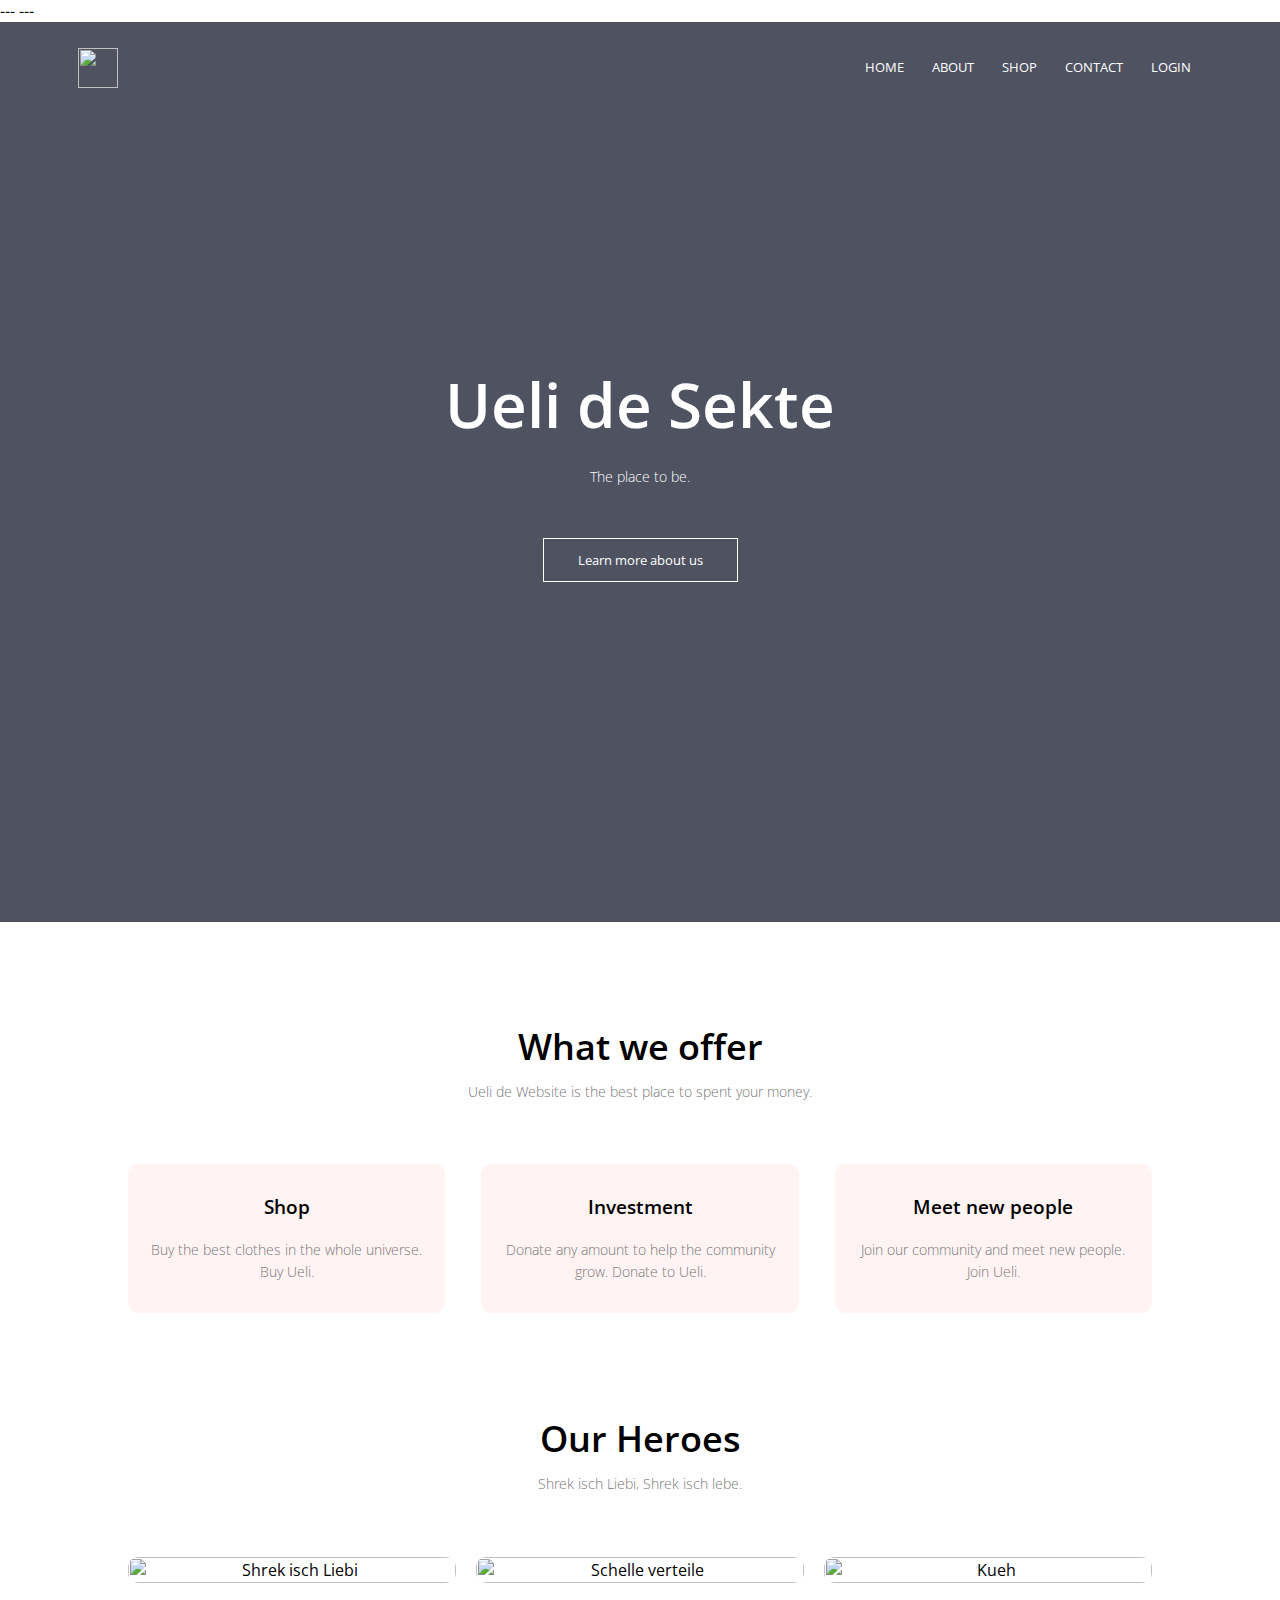
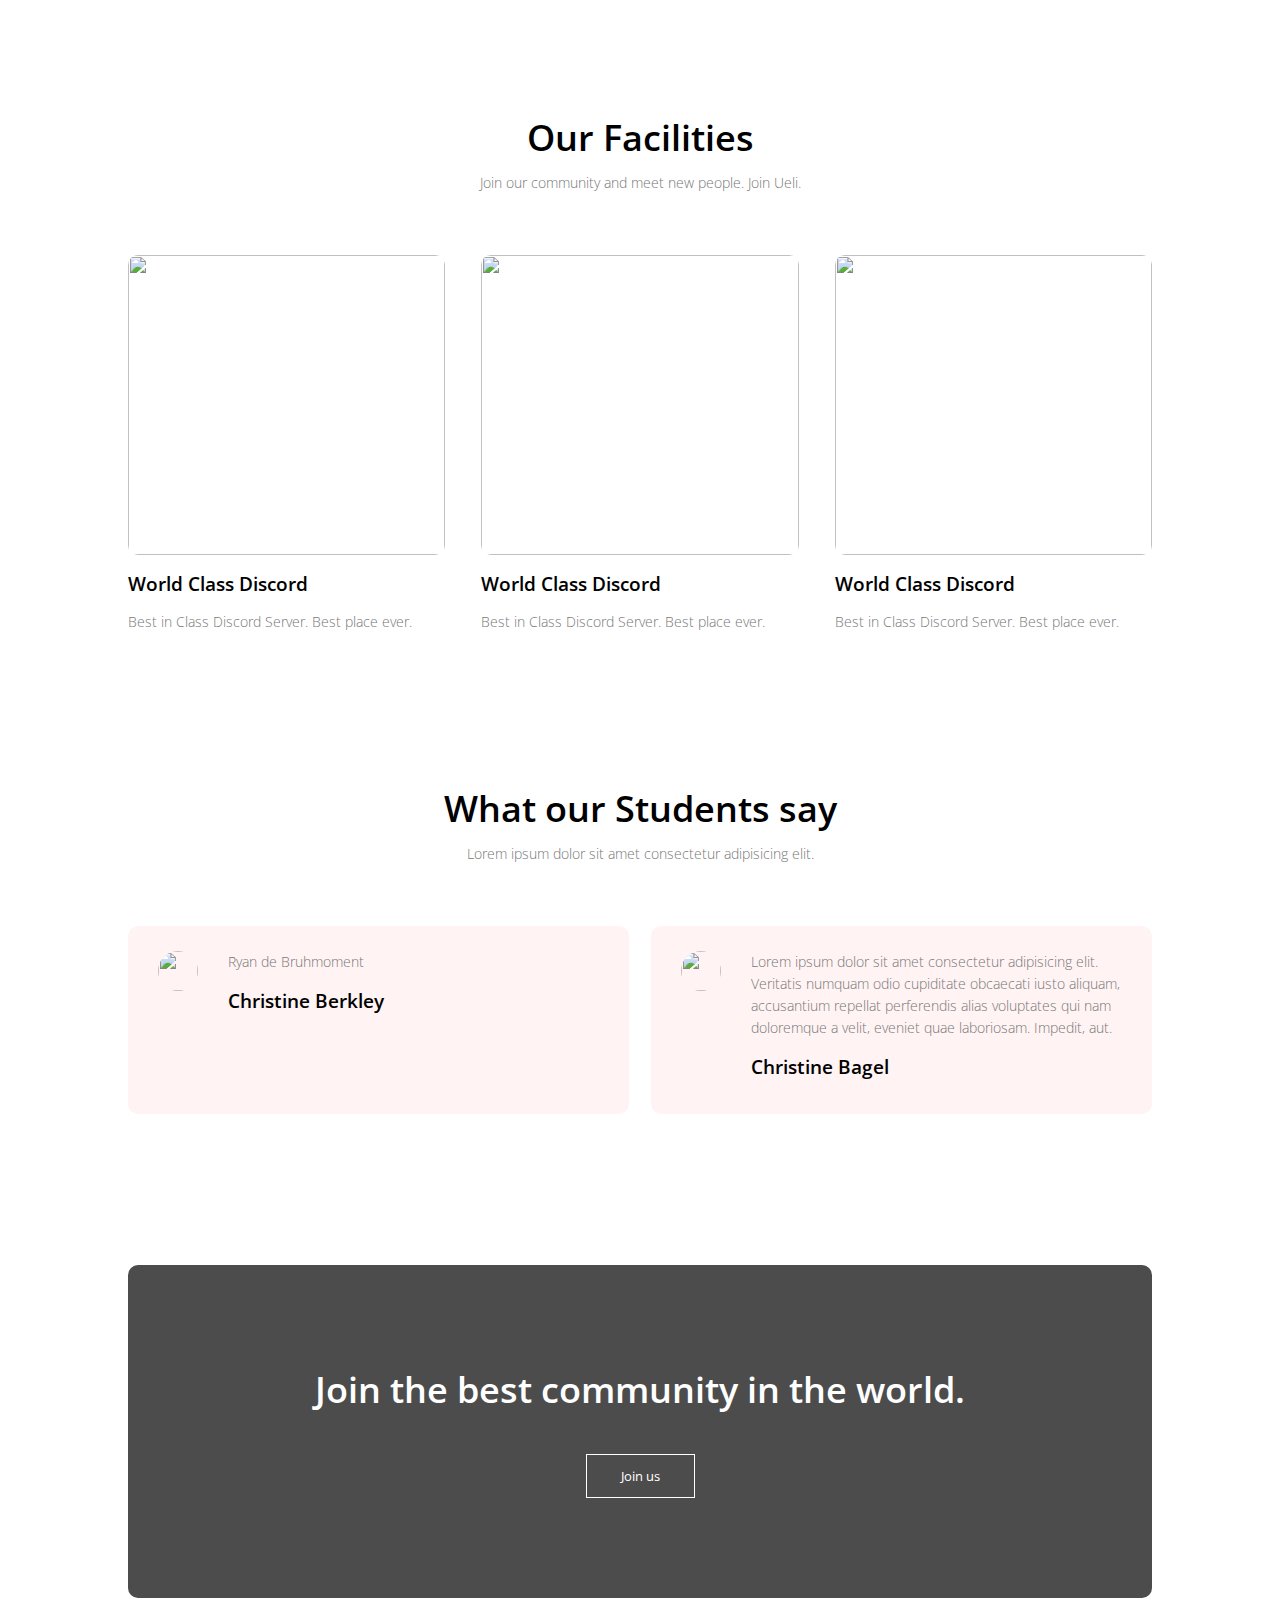
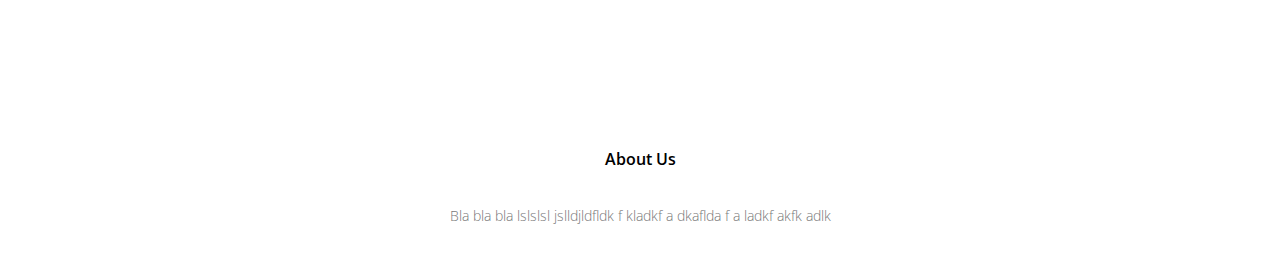
==== index.html @ a13d23c8 "Update index.html" ====
---
---
<!DOCTYPE html>
<html>
  
  <head>
    <meta name="viewport" content="with=device-width, initialscale=1.0">
    <title>Ueli de Website</title>
    <link rel="stylesheet" href="Uelidesign.css">
    <link rel="preconnect" href="https://fonts.googleapis.com">
    <link rel="preconnect" href="https://fonts.gstatic.com" crossorigin>
    <link href="https://fonts.googleapis.com/css2?family=Open+Sans:wght@300;400;500;600;700&display=swap" rel="stylesheet"> 
    <script src="../Javascript/Ueliscript.js"></script>
  </head>

  <body>
    <section class="header">
      <nav>
        <a href="indexUeli.html"><img id="logo" src="logo.svg"></a>
        <div class="nav-links">
          <ul>
            <li><a href="indexUeli.html">HOME</a></li>
            <li><a href="AboutUeli.html">ABOUT</a></li>
            <li><a href="ShopUeli.html">SHOP</a></li>
            <li><a href="InvestorUeli.html">CONTACT</a></li>
            <li><a href="InternUeli.html">LOGIN</a></li>
          </ul>
        </div>
      </nav>


      <div class="text-box">
        <h1>Ueli de Sekte</h1>
        <p>The place to be.</p>
        <a href="AboutUeli.html" class="hero-btn" id="Button" onclick="myButton()">Learn more about us</a>
      </div>

    </section>
    <!--course-->

    <section class="course">
      <h1>What we offer</h1>
      <p>Ueli de Website is the best place to spent your money.</p>

      <div class="row">
        <div class="course-col">
          <h3>Shop</h3>
          <p>Buy the best clothes in the whole universe. Buy Ueli.</p>

        </div>

        <div class="course-col">
          <h3>Investment</h3>
          <p>Donate any amount to help the community grow. Donate to Ueli.</p>
          
        </div>

        <div class="course-col">
          <h3>Meet new people</h3>
          <p>Join our community and meet new people. Join Ueli.</p>
          
        </div>
      </div>
    </section>

    <section class="campus">
      <h1>Our Heroes</h1>
      <p>Shrek isch Liebi, Shrek isch lebe.</p>

      <div class="row">
        <div class="campus-col">
          <img src="Shrek.png" alt="Shrek isch Liebi">
          <div class="layer">
            <h3>SHREK</h3>
          </div>
        </div>
        <div class="campus-col">
          <img src="Schellenursli.jpg" alt="Schelle verteile">
          <div class="layer">
            <h3>SCHELLENURSLI</h3>
          </div>
        </div>
        <div class="campus-col">
          <img src="Shrek.png" alt="Kueh">
          <div class="layer">
            <h3>SHREK</h3>
          </div>
        </div>

      </div>

    </section>


    <section class="facilities">
        <h1>Our Facilities</h1>
        <p>Join our community and meet new people. Join Ueli.</p>

        <div class="row">
          <div class="facilities-col">
            <img src="Schellenursli.jpg">
            <h3>World Class Discord</h3>
            <p>Best in Class Discord Server. Best place ever.</p>
          </div>

          <div class="facilities-col">
            <img src="Schellenursli.jpg">
            <h3>World Class Discord</h3>
            <p>Best in Class Discord Server. Best place ever.</p>
          </div>

          <div class="facilities-col">
            <img src="Schellenursli.jpg">
            <h3>World Class Discord</h3>
            <p>Best in Class Discord Server. Best place ever.</p>
          </div>
        </div>

    </section>

    <section class="testimonials">
      <h1>What our Students say</h1>
      <p>Lorem ipsum dolor sit amet consectetur adipisicing elit.</p>

      <div class="row">
        <div class="testimonial-col">
          <img src="Shrek.png">
          <div>
            <p>Ryan de Bruhmoment</p>
            <h3>Christine Berkley</h3>
          </div>
        </div>
        <div class="testimonial-col">
          <img src="Shrek.png">
          <div>
            <p>Lorem ipsum dolor sit amet consectetur adipisicing elit. Veritatis numquam odio cupiditate obcaecati iusto aliquam, accusantium repellat perferendis alias voluptates qui nam doloremque a velit, eveniet quae laboriosam. Impedit, aut.</p>
            <h3>Christine Bagel</h3>
          </div>
        </div>
      </div>


    </section>
    


    <section class="cta">
      <h1>Join the best community in the world.</h1>
      <a href="InvestorUeli.html" class="hero-btn">Join us</a>
    </section>


    <section class="footer">
      <h4>About Us</h4>
      <p>Bla bla bla lslslsl jslldjldfldk f kladkf a dkaflda f a ladkf akfk adlk</p>
    </section>
    
  </body>

  </html>
---- Uelidesign.css ----
*{
    margin: 0;
    padding: 0;
    font-family: 'Open Sans', sans-serif;
  }
  
  .header{
    min-height: 100vh;
    width: 100%;
    background-image: linear-gradient(rgba(4,9,30,0.7),rgba(4,9,30,0.7)), url(Verona.JPG);
    background-position: center;
    background-size: cover;
    position: relative;
  }
  
  
  
  nav{
    display: flex;
    padding: 2% 6%;
    justify-content: space-between;
    align-items: center;
  }
  
  #logo{
    width: auto;
    height: 40px;
    padding: 2%;
  }
  
  .nav-links{
    flex: 1;
    text-align: right;
  }
  
  .nav-links ul li{
    list-style: none;
    display: inline-block;
    padding: 8px 12px;
    position: relative;
  }
  
  .nav-links ul li a{
    color: #fff;
    text-decoration: none;
    font-size: 13px;
  }
  
  .nav-links ul li::after{
    content: '';
    width: 0%;
    height: 2px;
    background: #f44336;
    display: block;
    margin: auto;
    transition: 0.5s;
  }
  
  .nav-links ul li:hover::after{
    width: 100%;
  }
  
  .text-box{
    width: 90%;
    color: #fff;
    position: absolute;
    top: 50%;
    left: 50%;
    transform: translate(-50%,-50%);
    text-align: center;
  }
  
  .text-box h1{
    font-size: 62px;
  }
  
  .text-box p{
    margin: 10px 0 40px;
    font: 14px;
    color: #fff;
  }
  
  .hero-btn{
    display: inline-block;
    text-decoration: none;
    color: #fff;
    border: 1px solid #fff;
    padding: 12px 34px;
    font-size: 13px;
    background: transparent;
    position: relative;
    cursor: pointer;
  }
  
  .hero-btn:hover{
    border: 1px solid #f44336;
    background: #f44336;
    transition: 1s;
  }
  
  @media(max-width: 700px){
    .text-box h1{
      font-size: 20px;
    }
  
    .nav-links ul li{
      display: block;
    }
  
    .nav-links{
      position: absolute;
      background: #f44336;
      height: 100vh;
      width: 200px;
      top:0;
      right: 0;
      text-align: left;
      z-index: 2;
    }
  
    .row{
      flex-direction: column;
    }
  }
  
  
  .course{
    width: 80%;
    margin: auto;
    text-align: center;
    padding-top: 100px;
  }
  
  h1{
    font-size: 36px;
    font-weight: 600;
  }
  
  p{
    color: #777;
    font-size: 14px;
    font-weight: 300;
    line-height: 22px;
    padding: 10px;
  }
  
  .row{
    margin-top: 5%;
    display: flex;
    justify-content: space-between;
  }
  
  .course-col{
    flex-basis: 31%;
    background: #fff3f3;
    border-radius: 10px;
    margin-bottom: 5%;
    padding: 20px 12px;
    box-sizing: border-box;
  }
  
  h3{
    text-align: center;
    font-weight: 600;
    margin: 10px 0;
  }
  
  .course-col:hover{
    box-shadow: 0 0 20px 0 rgba(0, 0, 0, 0.2);
  }
  
  
  .campus{
    width: 80%;
    margin: auto;
    text-align: center;
    padding-top: 50px;
  }
  
  
  .campus-col{
    flex-basis: 32%;
    border-radius: 10px;
    margin-bottom: 30px;
    position: relative;
    overflow: hidden;
  }
  
  .campus-col img{
    width: 100%;
    display: block;
  }
  
  .layer{
    background: transparent;
    height: 100%;
    width: 100%;
    position: absolute;
    top: 0;
    left: 0;
    transition: 0.5s;
  }
  
  .layer:hover{
    background: rgba(226, 0, 0, 0.7);
  }
  
  .layer h3{
    width: 100%;
    font-weight: 500;
    color: #fff;
    font-size: 26px;
    bottom: 0;
    left: 50%;
    transform: translateX(-50%);
    position: absolute;
    opacity: 0;
    transition: 0.5s;
  }
  
  .layer:hover h3{
    bottom: 50%;
    opacity: 1;
  }
  
  
  .facilities{
    width: 80%;
    margin: auto;
    text-align: center;
    padding-top: 100px;
  
  }
  
  
  .facilities-col{
    flex-basis: 31%;
    border-radius: 10px;
    margin-bottom: 5%;
    text-align: left;
  }
  
  .facilities-col img{
    width:  100%;
    height: 300px;
    object-fit: cover;
    border-radius: 10px;
  }
  
  .facilities-col p{
    padding: 0;
  }
  
  .facilities-col h3{
    margin-top: 16px;
    margin-bottom: 15px;
    text-align: left;
  
  }
  
  
  .testimonials{
    width: 80%;
    margin: auto;
    padding-top: 100px;
    text-align: center;
  }
  
  .testimonial-col{
    flex-basis: 44%;
    border-radius: 10px;
    margin-bottom: 5%;
    text-align: left;
    background: #fff3f3;
    padding: 25px;
    cursor: pointer;
    display: flex;
  }
  
  .testimonial-col img{
    height: 40px;
    margin-left: 5px;
    margin-right: 30px;
    border-radius: 50%;
  
  }
  
  .testimonial-col p{
    padding: 0;
  }
  
  .testimonial-col h3{
    margin-top: 15px;
    text-align: left;
  }
  
  .cta{
    margin: 100px auto;
    width: 80%;
    background-image: linear-gradient(rgba(0,0,0,0.7),rgba(0,0,0,0.7)),url(../Images/Verona.JPG);
    background-position: center;
    background-size: cover;
    border-radius: 10px;
    text-align: center;
    padding: 100px 0;
  }
  
  .cta h1{
    color:#fff;
    margin-bottom: 40px;
    padding: 0;
  }
  
  
  .footer{
    width: 100%;
    text-align: center;
    padding: 30px 0;
  }
  
  .footer h4{
    margin-bottom: 25px;
    margin-top: 20px;
    font-weight: 600;
  }
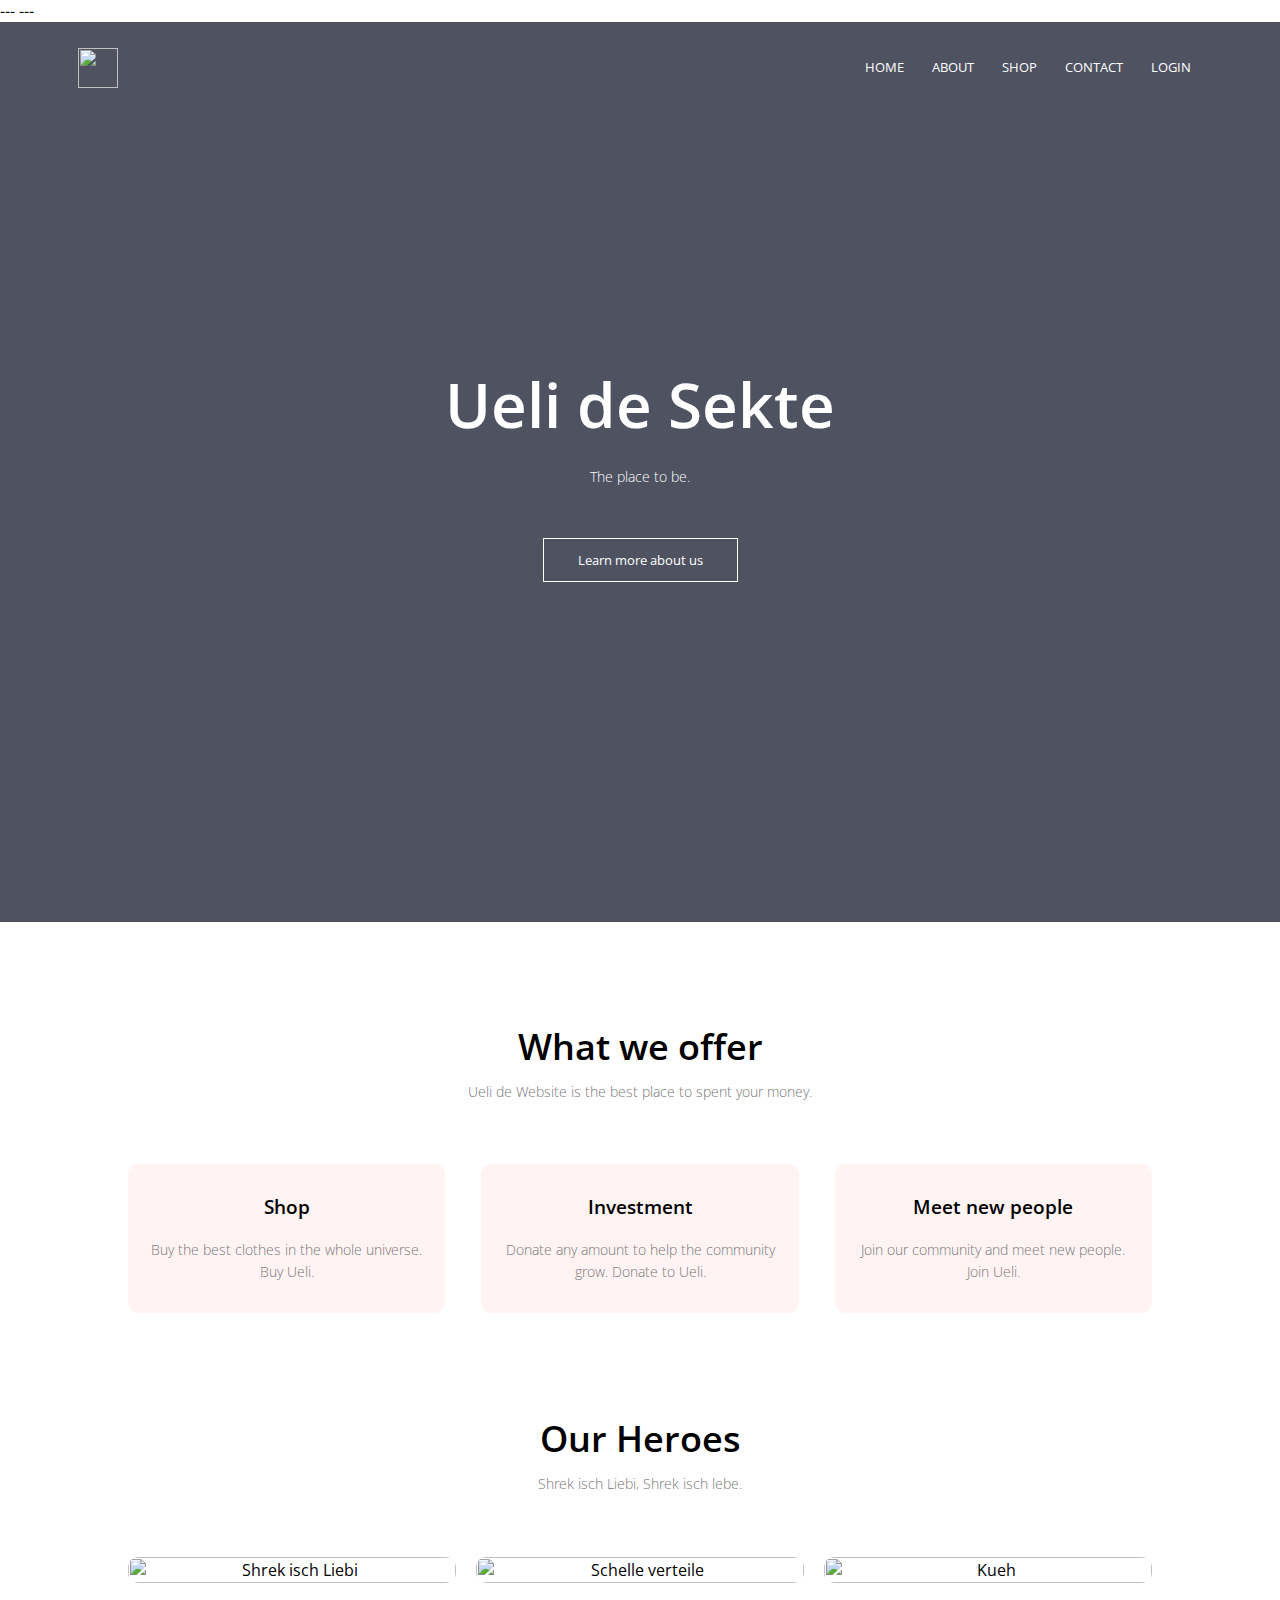
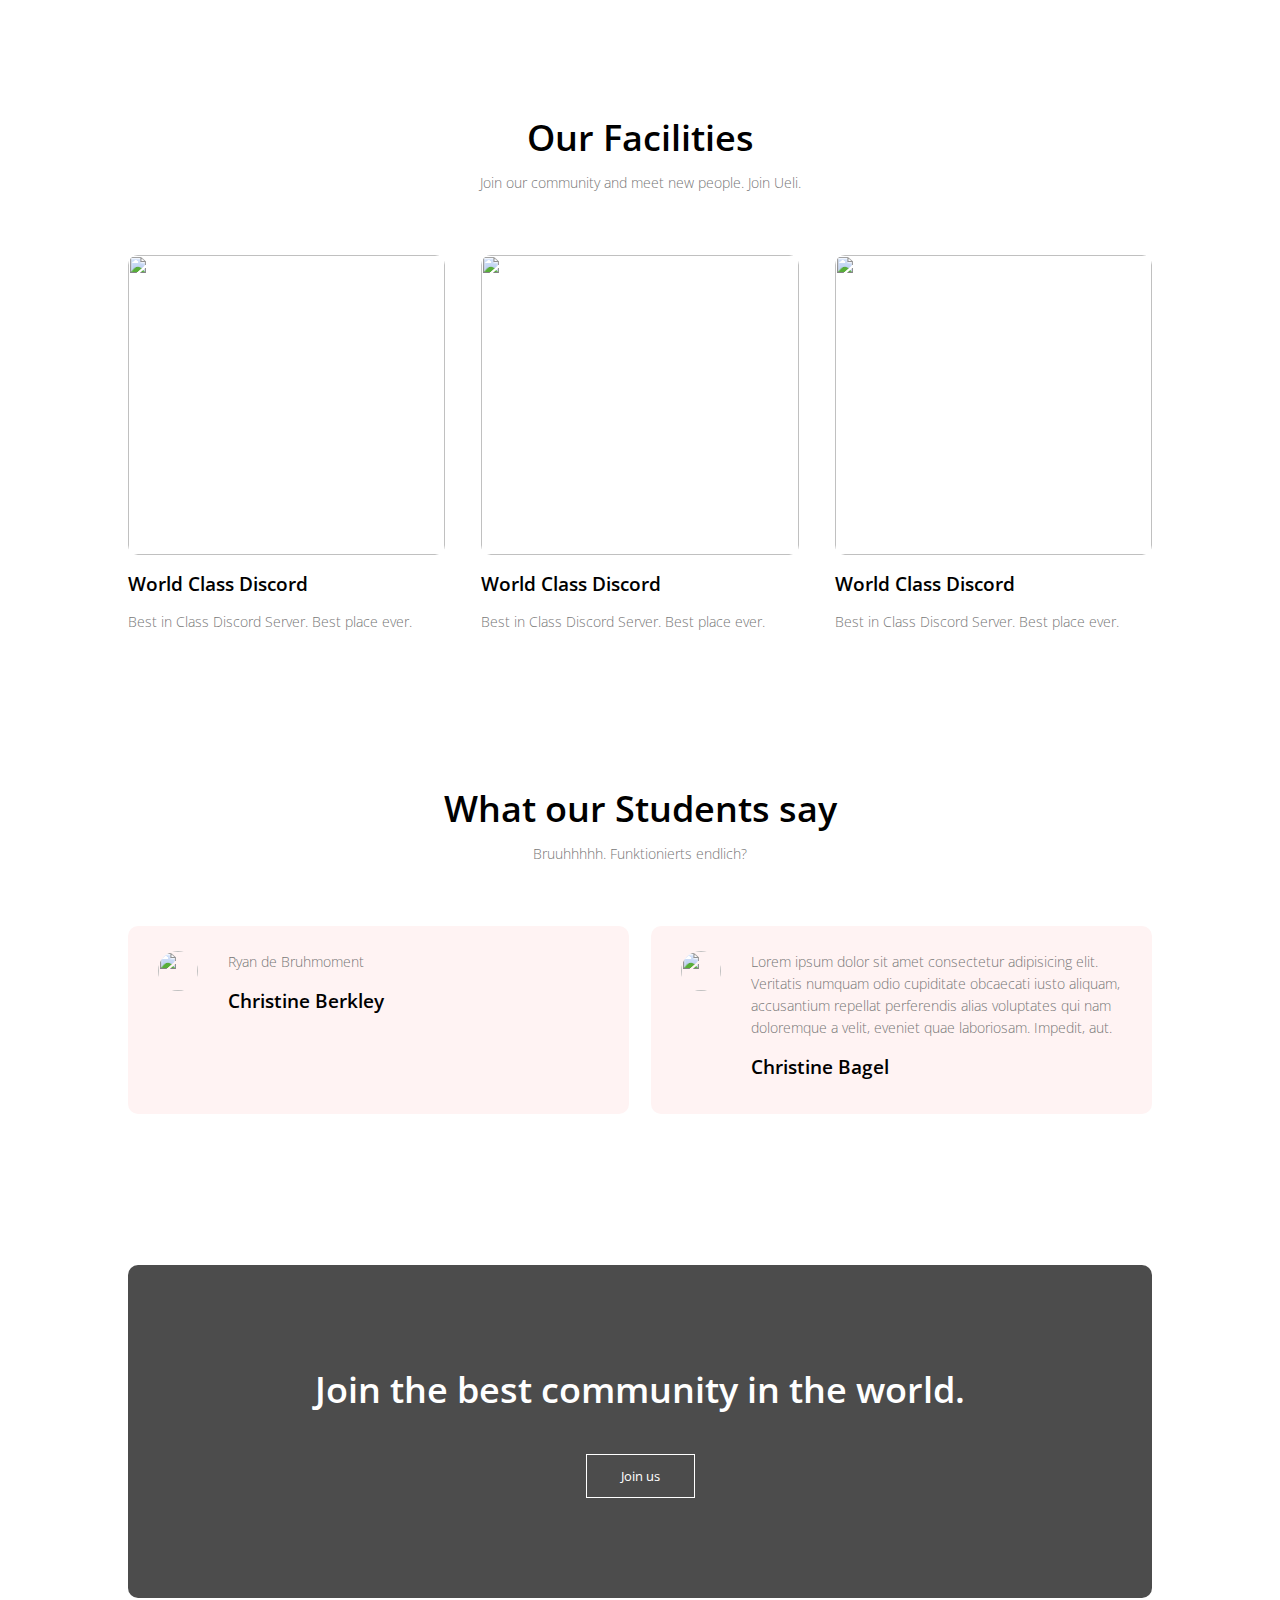
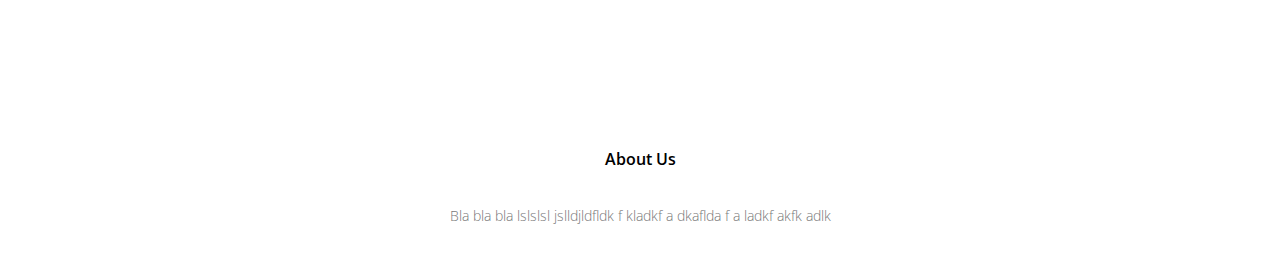
==== commit 93c10562: "Update index.html" ====
--- a/index.html
+++ b/index.html
@@ -120,7 +120,7 @@
 
     <section class="testimonials">
       <h1>What our Students say</h1>
-      <p>Lorem ipsum dolor sit amet consectetur adipisicing elit.</p>
+      <p>Bruuhhhhh. Funktionierts endlich?</p>
 
       <div class="row">
         <div class="testimonial-col">
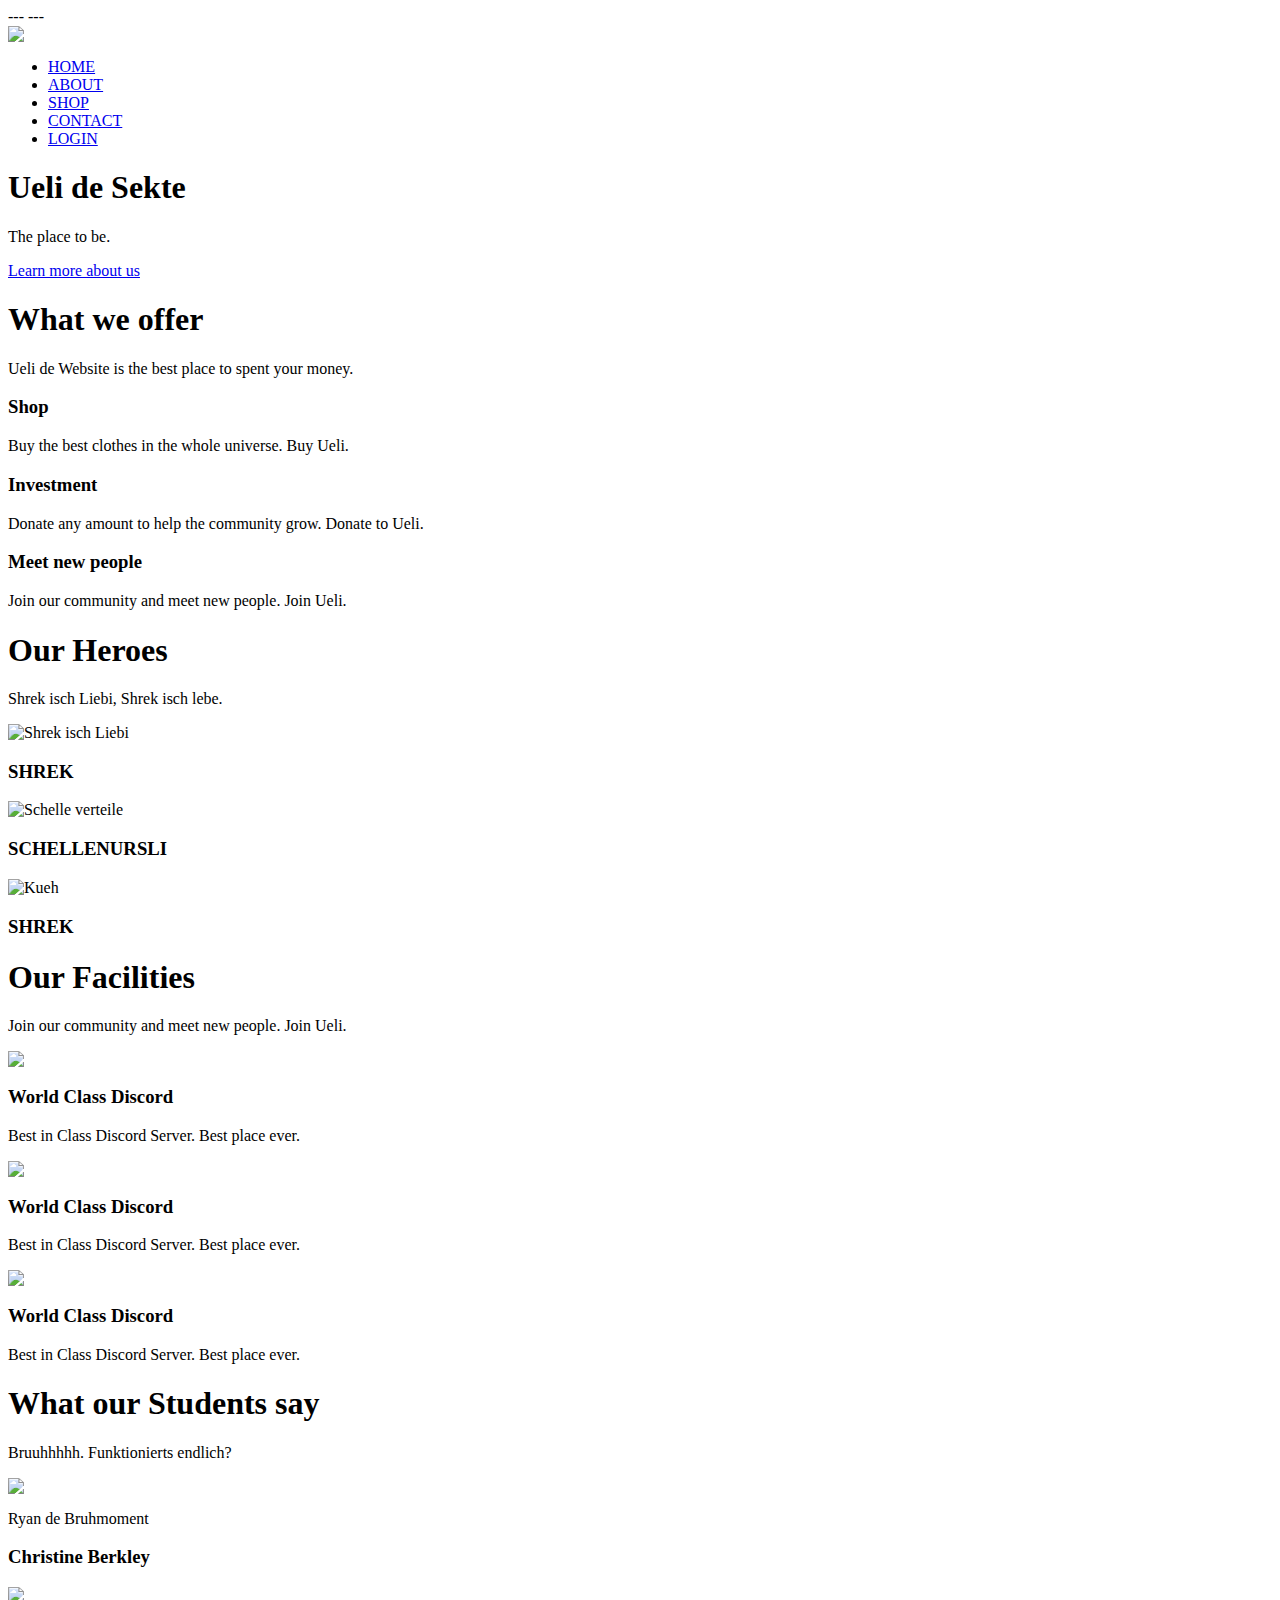
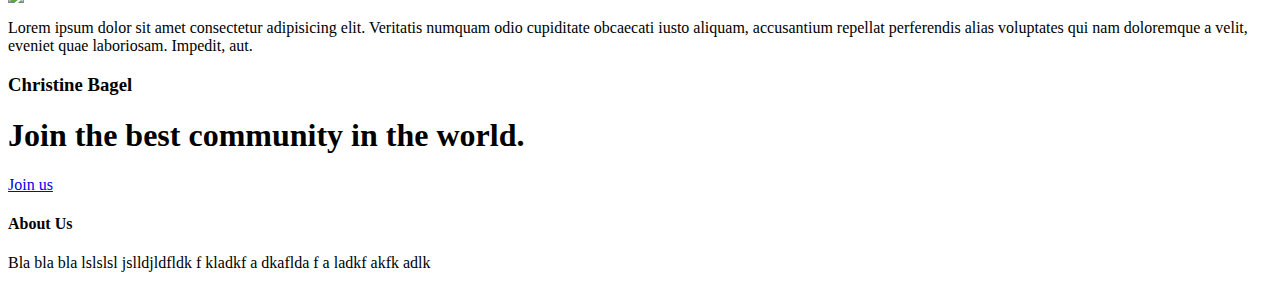
==== commit 86cc5e82: "Update index.html" ====
--- a/index.html
+++ b/index.html
@@ -16,10 +16,10 @@
   <body>
     <section class="header">
       <nav>
-        <a href="indexUeli.html"><img id="logo" src="logo.svg"></a>
+        <a href="index.html"><img id="logo" src="logo.svg"></a>
         <div class="nav-links">
           <ul>
-            <li><a href="indexUeli.html">HOME</a></li>
+            <li><a href="index.html">HOME</a></li>
             <li><a href="AboutUeli.html">ABOUT</a></li>
             <li><a href="ShopUeli.html">SHOP</a></li>
             <li><a href="InvestorUeli.html">CONTACT</a></li>
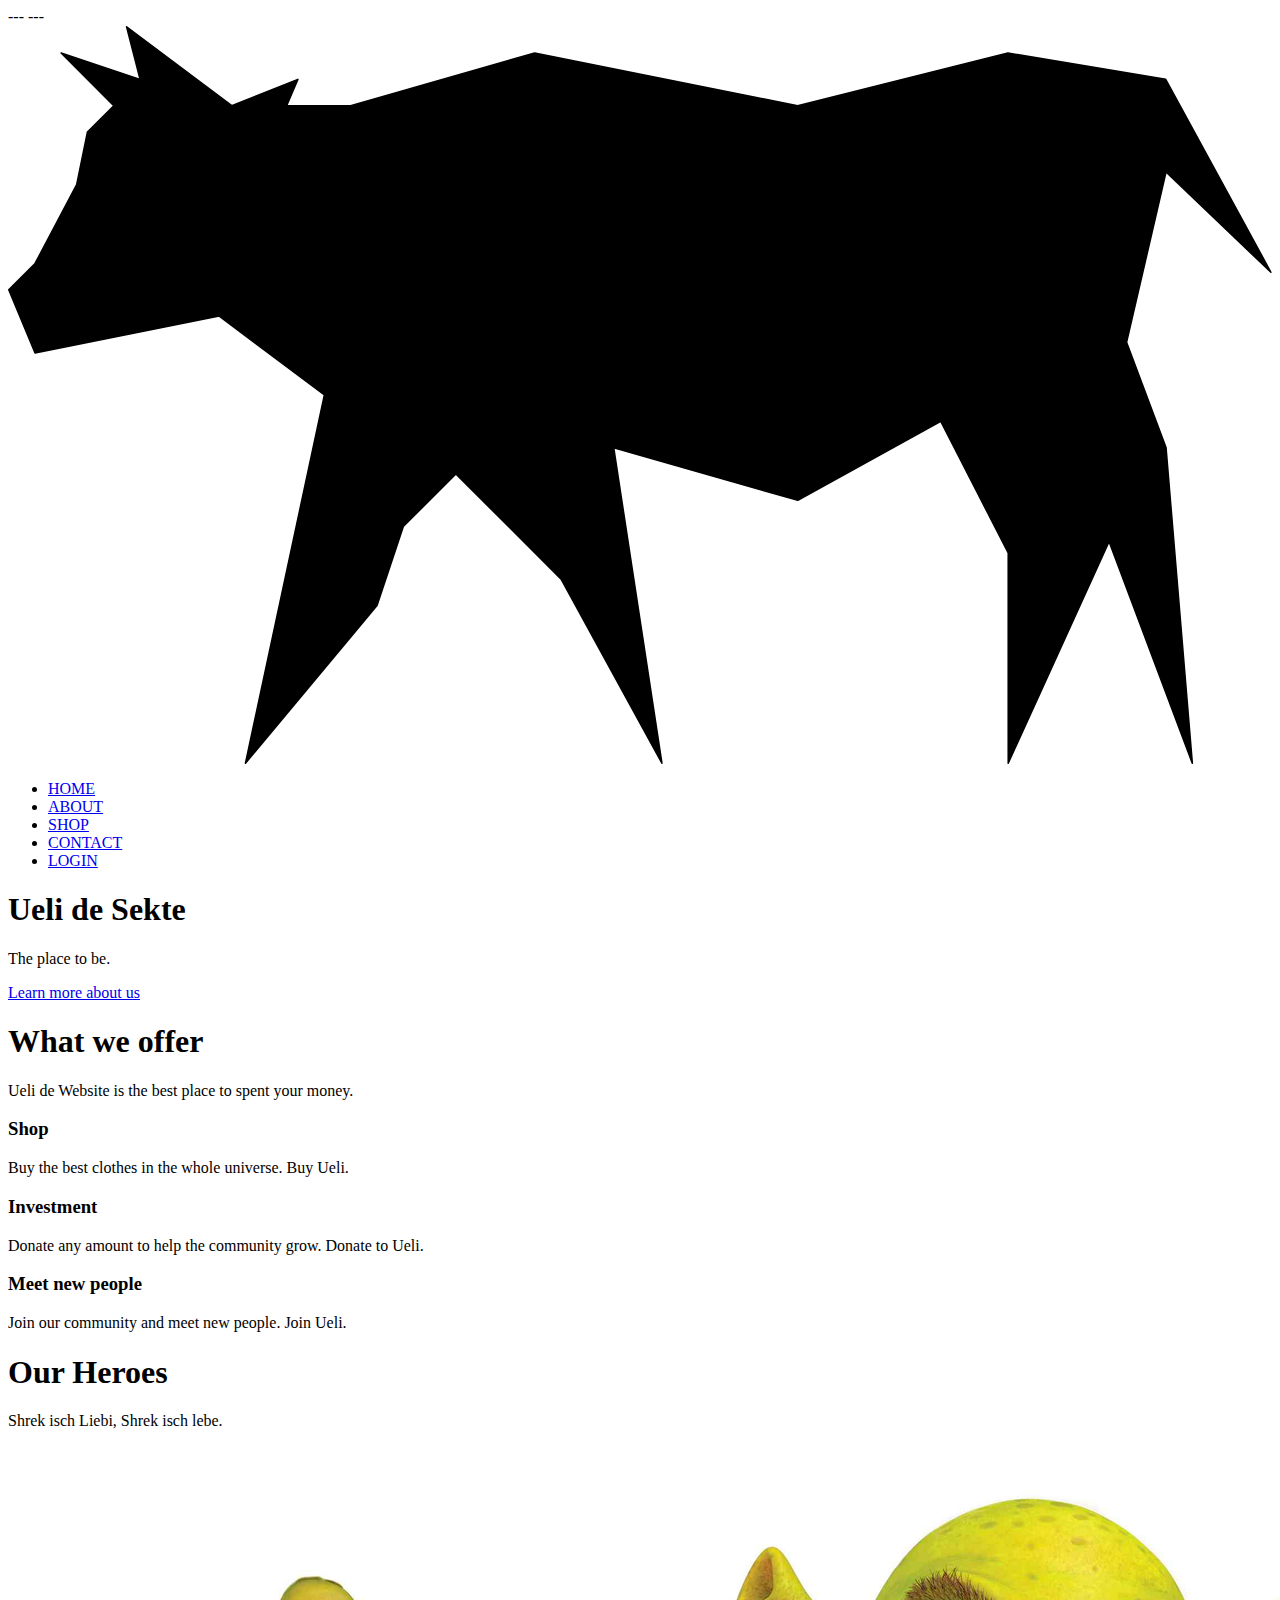
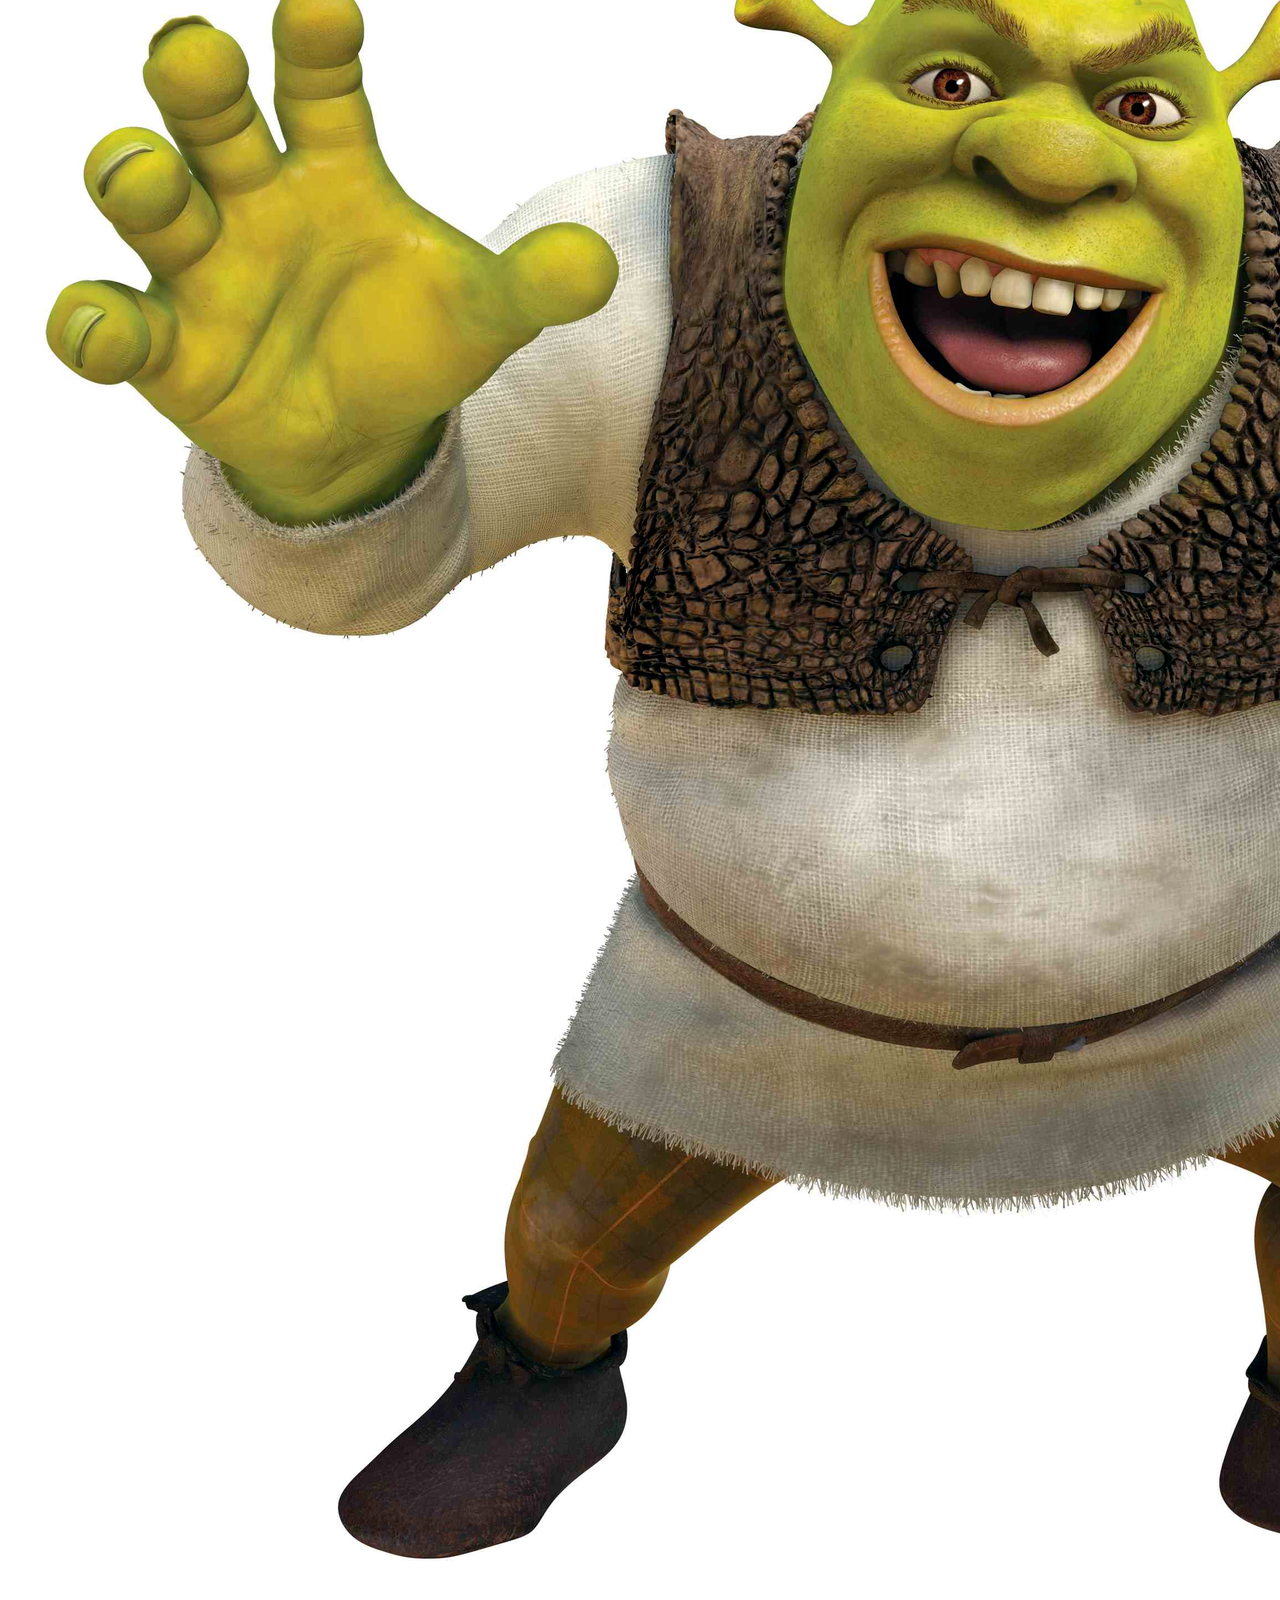
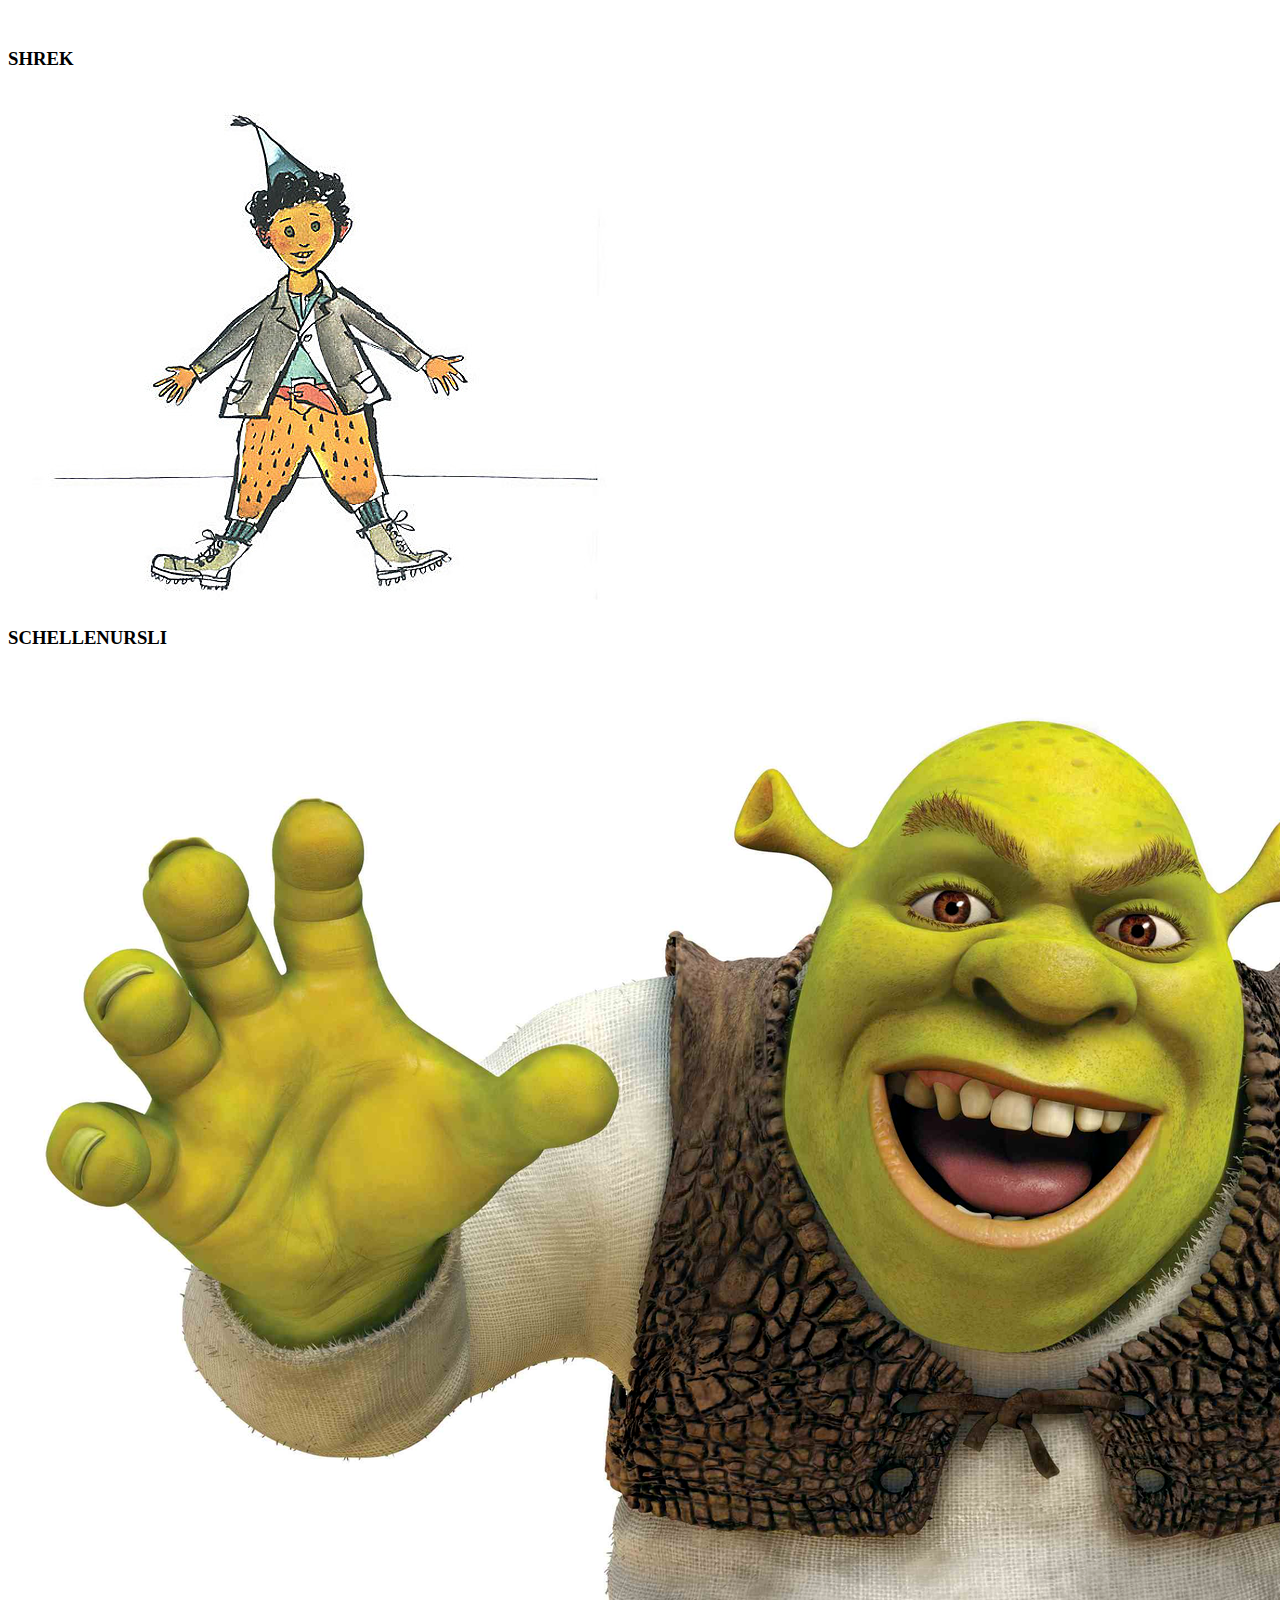
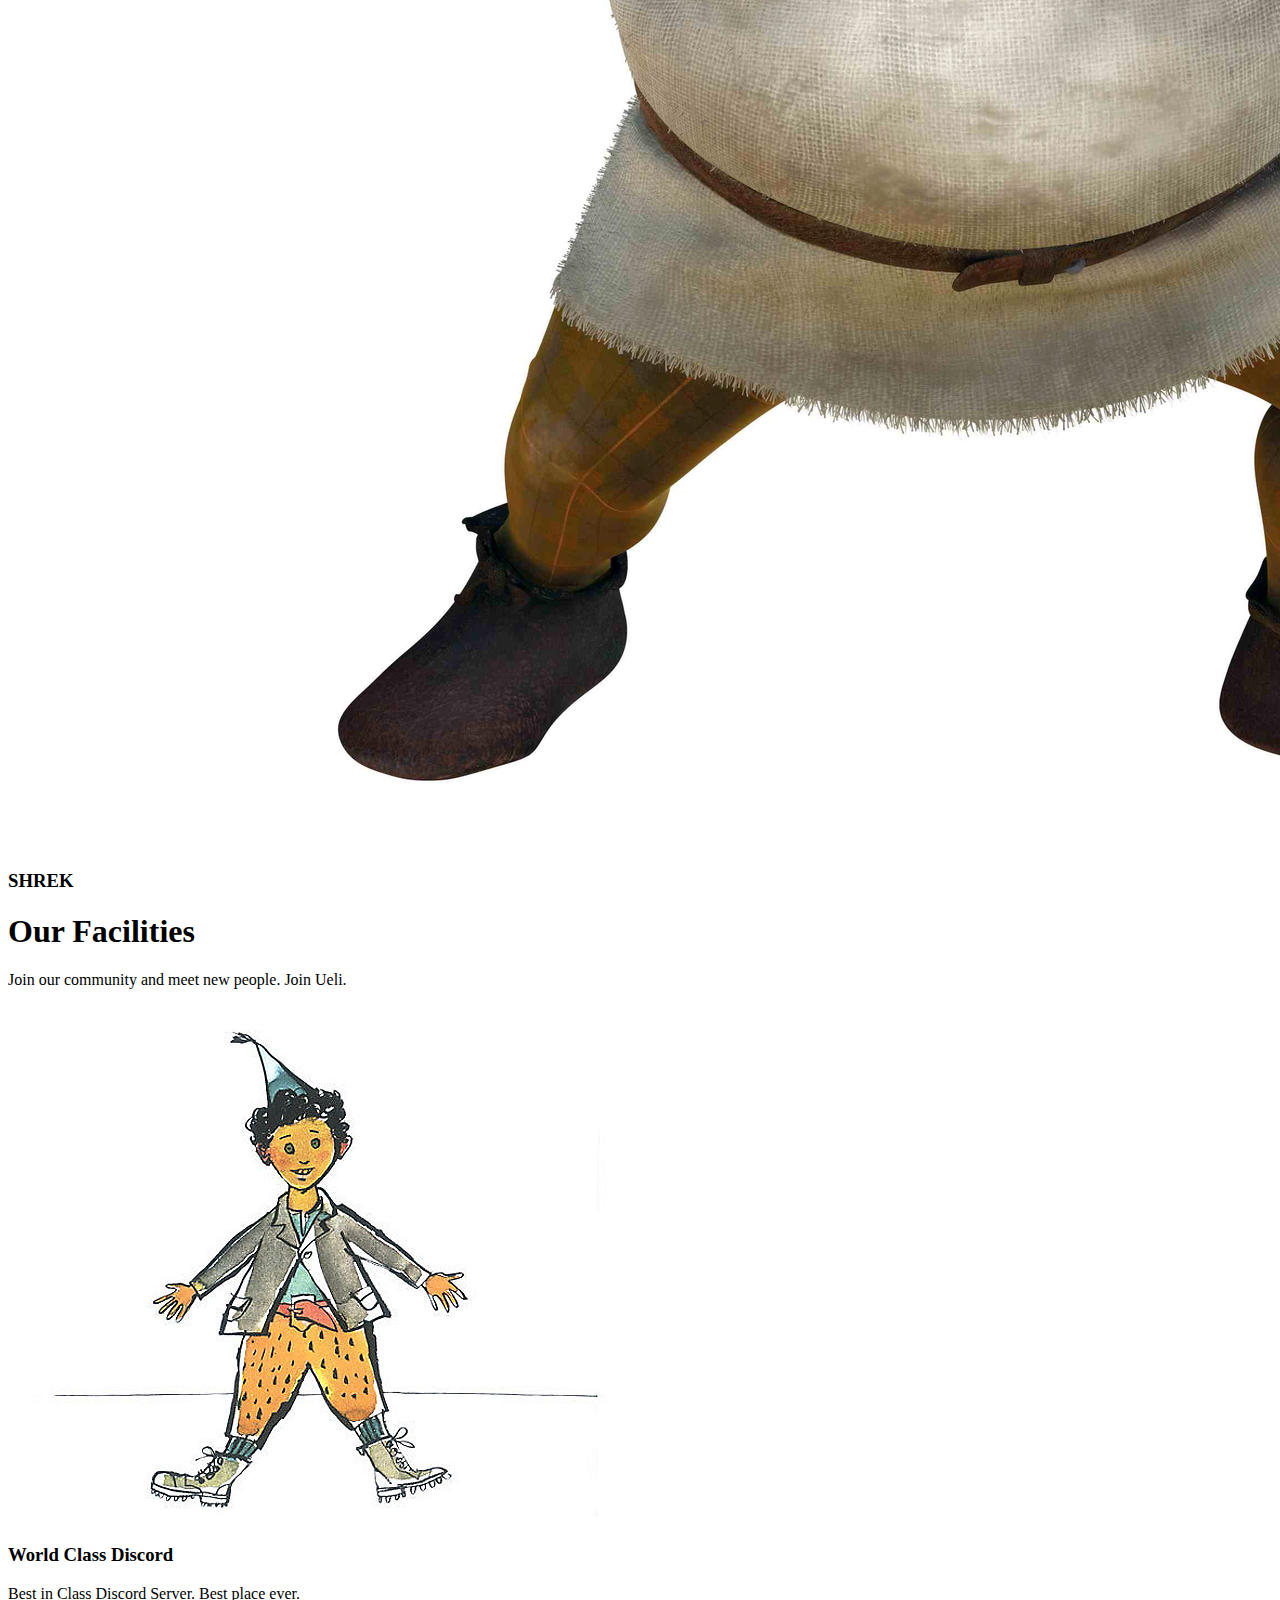
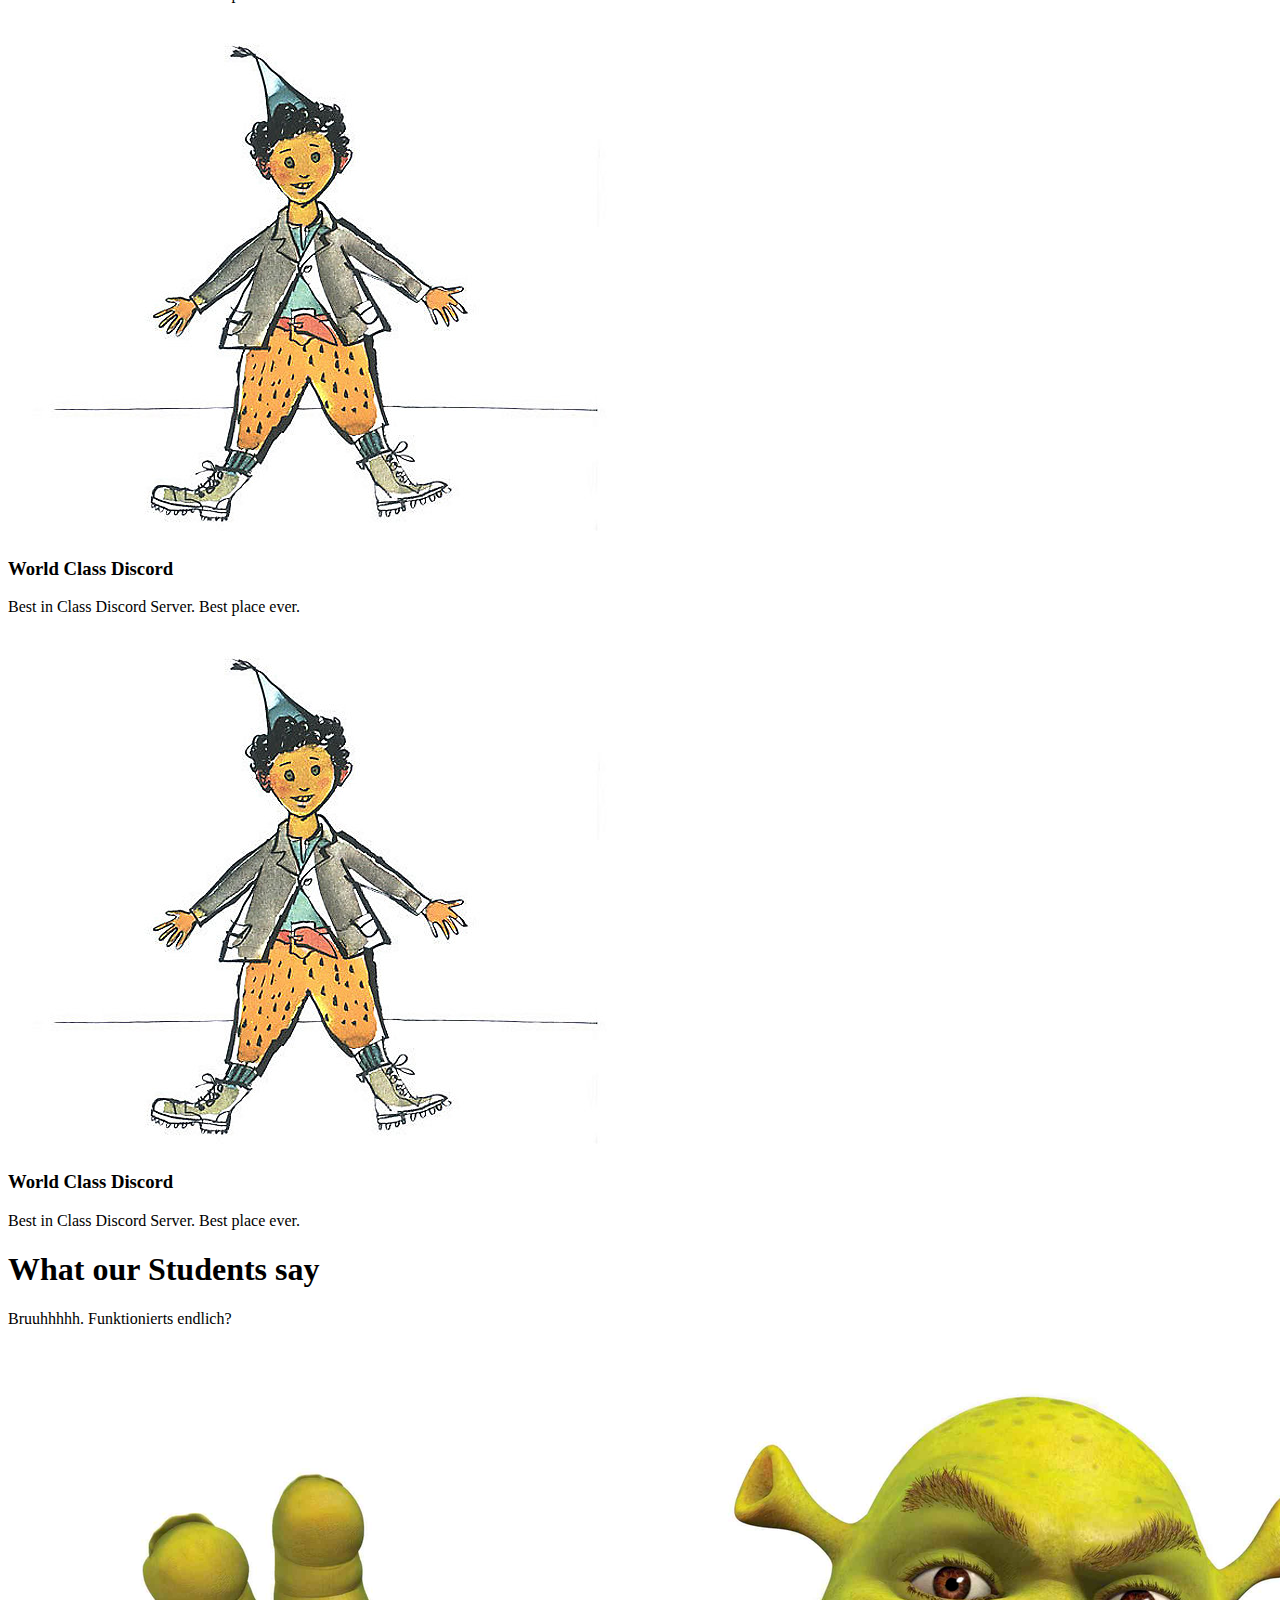
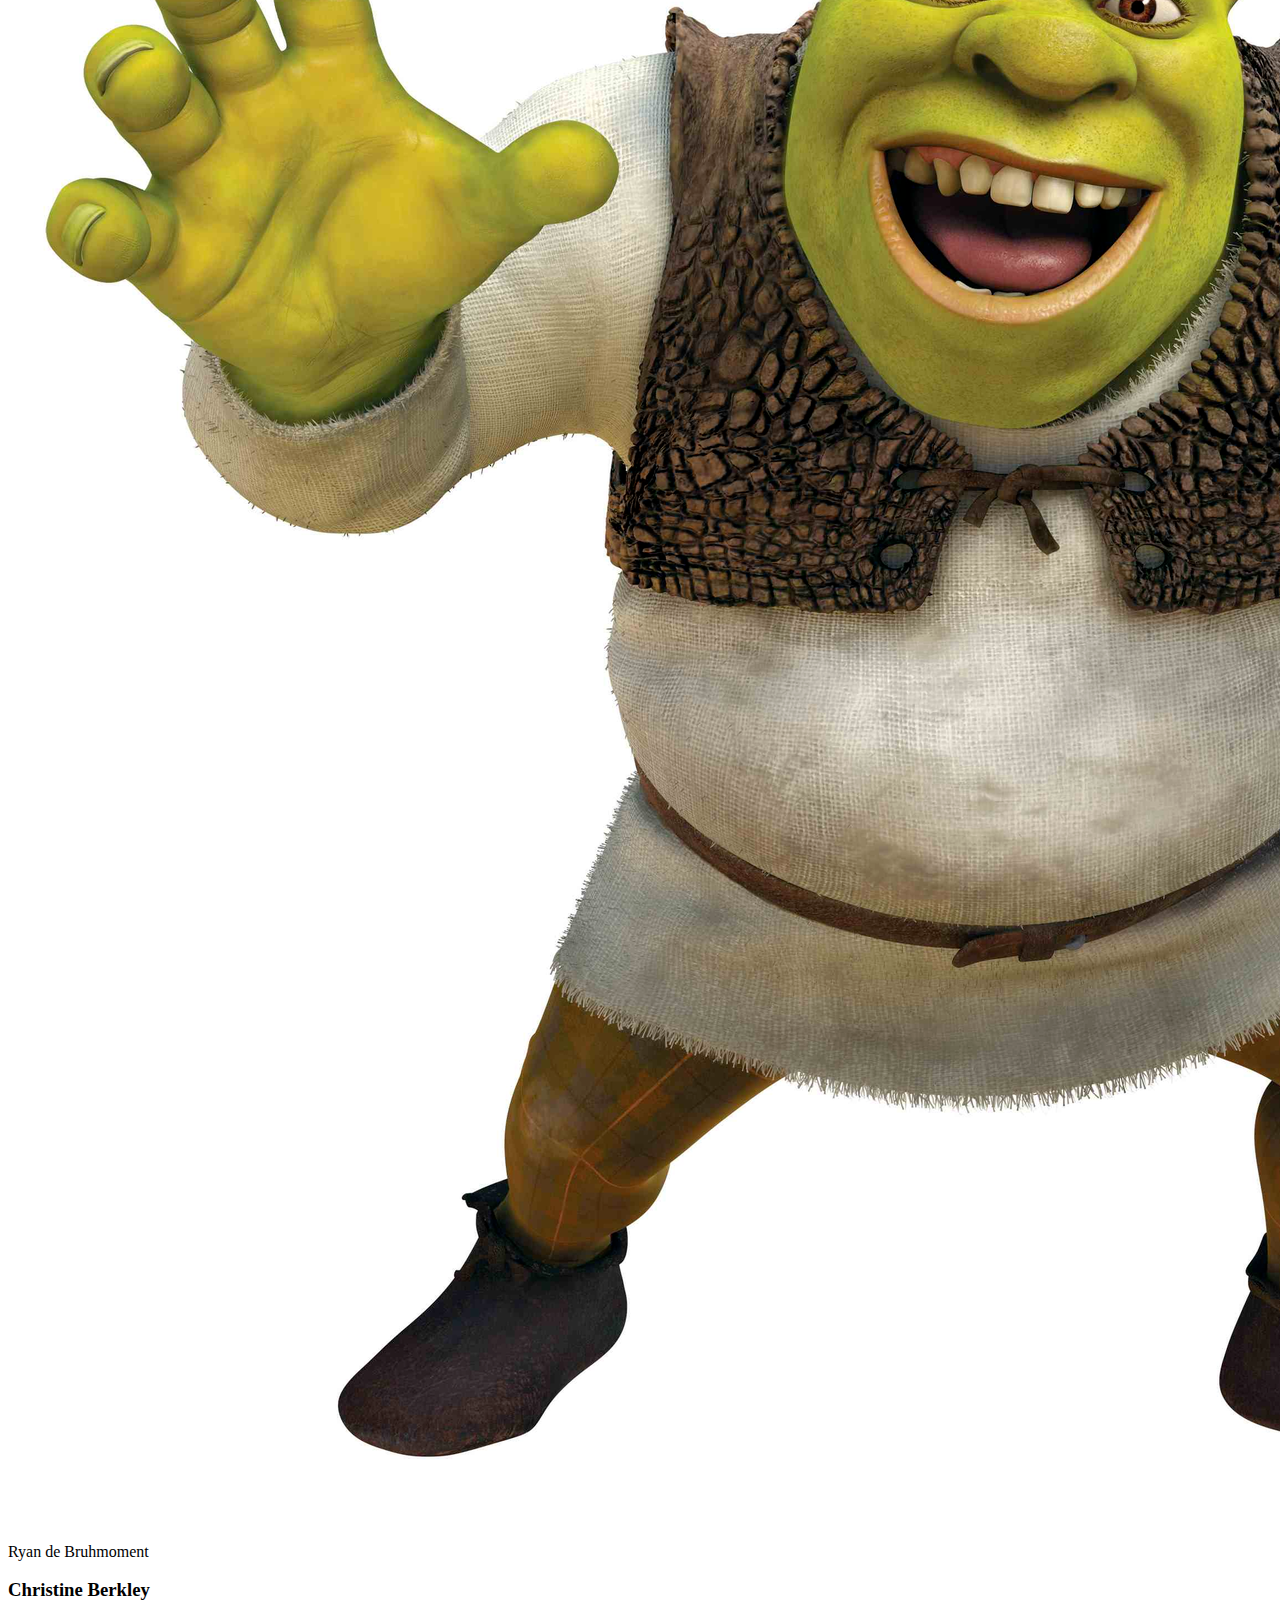
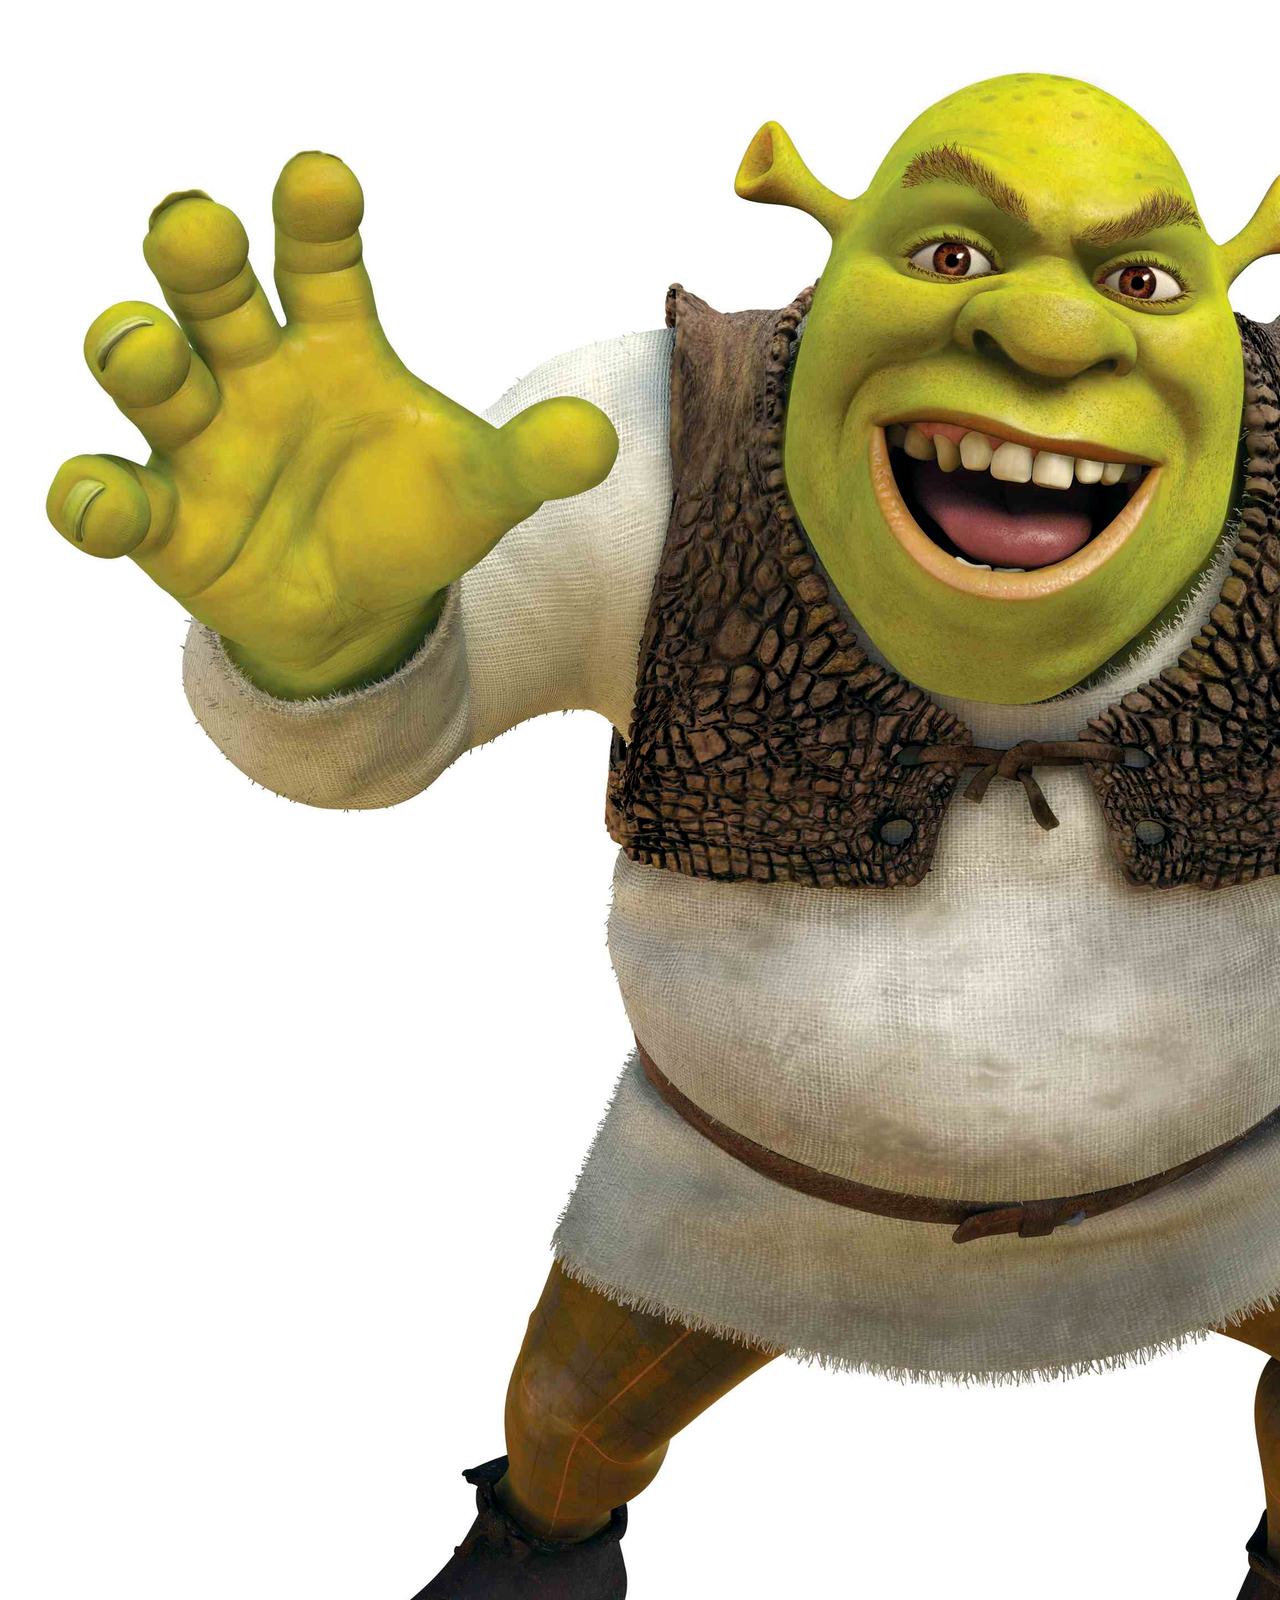
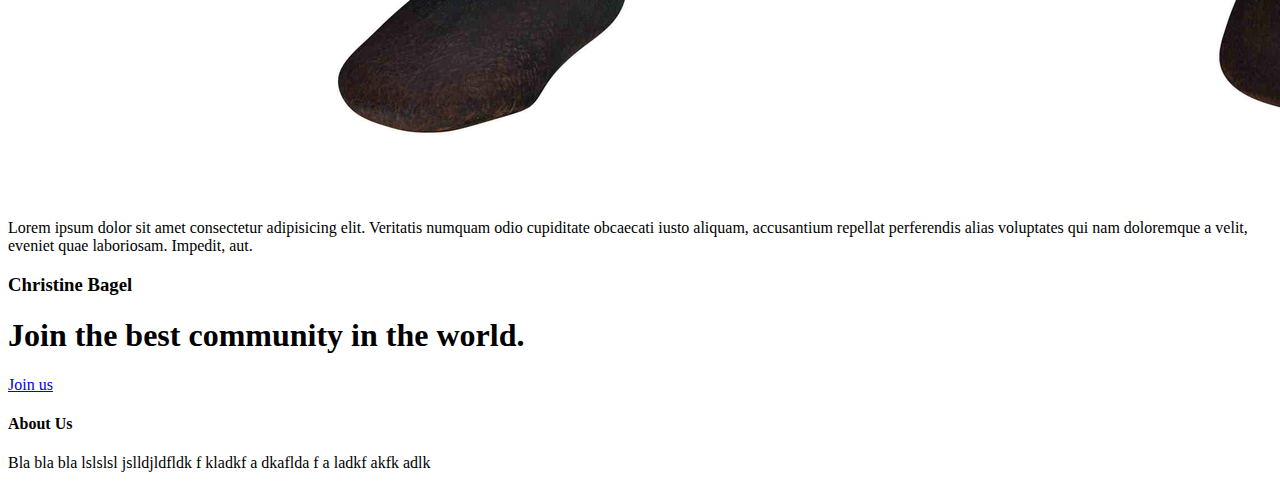
==== commit 6e0a0a34: "Update index.html" ====
--- a/index.html
+++ b/index.html
@@ -16,7 +16,7 @@
   <body>
     <section class="header">
       <nav>
-        <a href="index.html"><img id="logo" src="logo.svg"></a>
+        <a href="index.html"><img id="logo" src="assets/img/logo.svg"></a>
         <div class="nav-links">
           <ul>
             <li><a href="index.html">HOME</a></li>
@@ -69,19 +69,19 @@
 
       <div class="row">
         <div class="campus-col">
-          <img src="Shrek.png" alt="Shrek isch Liebi">
+          <img src="assets/img/Shrek.png" alt="Shrek isch Liebi">
           <div class="layer">
             <h3>SHREK</h3>
           </div>
         </div>
         <div class="campus-col">
-          <img src="Schellenursli.jpg" alt="Schelle verteile">
+          <img src="assets/img/Schellenursli.jpg" alt="Schelle verteile">
           <div class="layer">
             <h3>SCHELLENURSLI</h3>
           </div>
         </div>
         <div class="campus-col">
-          <img src="Shrek.png" alt="Kueh">
+          <img src="assets/img/Shrek.png" alt="Kueh">
           <div class="layer">
             <h3>SHREK</h3>
           </div>
@@ -98,19 +98,19 @@
 
         <div class="row">
           <div class="facilities-col">
-            <img src="Schellenursli.jpg">
+            <img src="assets/img/Schellenursli.jpg">
             <h3>World Class Discord</h3>
             <p>Best in Class Discord Server. Best place ever.</p>
           </div>
 
           <div class="facilities-col">
-            <img src="Schellenursli.jpg">
+            <img src="assets/img/Schellenursli.jpg">
             <h3>World Class Discord</h3>
             <p>Best in Class Discord Server. Best place ever.</p>
           </div>
 
           <div class="facilities-col">
-            <img src="Schellenursli.jpg">
+            <img src="assets/img/Schellenursli.jpg">
             <h3>World Class Discord</h3>
             <p>Best in Class Discord Server. Best place ever.</p>
           </div>
@@ -124,14 +124,14 @@
 
       <div class="row">
         <div class="testimonial-col">
-          <img src="Shrek.png">
+          <img src="assets/img/Shrek.png">
           <div>
             <p>Ryan de Bruhmoment</p>
             <h3>Christine Berkley</h3>
           </div>
         </div>
         <div class="testimonial-col">
-          <img src="Shrek.png">
+          <img src="assets/img/Shrek.png">
           <div>
             <p>Lorem ipsum dolor sit amet consectetur adipisicing elit. Veritatis numquam odio cupiditate obcaecati iusto aliquam, accusantium repellat perferendis alias voluptates qui nam doloremque a velit, eveniet quae laboriosam. Impedit, aut.</p>
             <h3>Christine Bagel</h3>
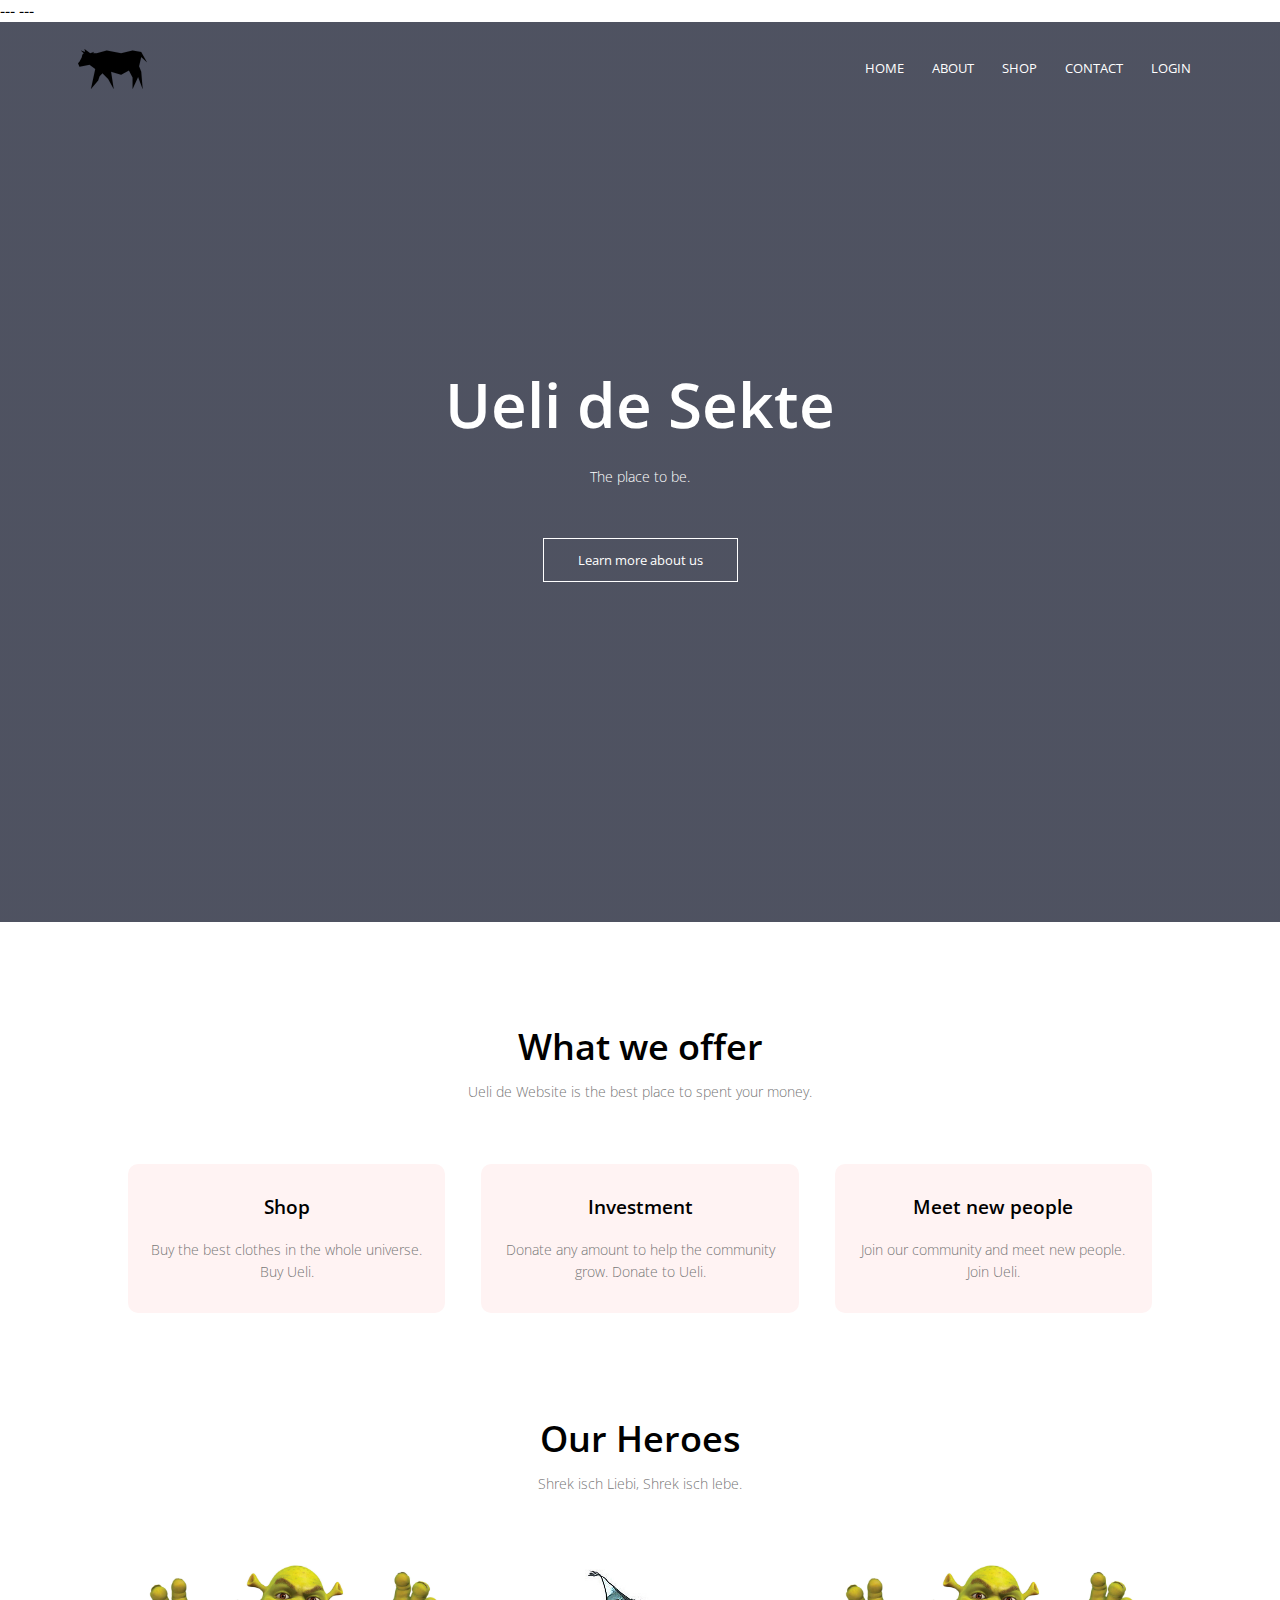
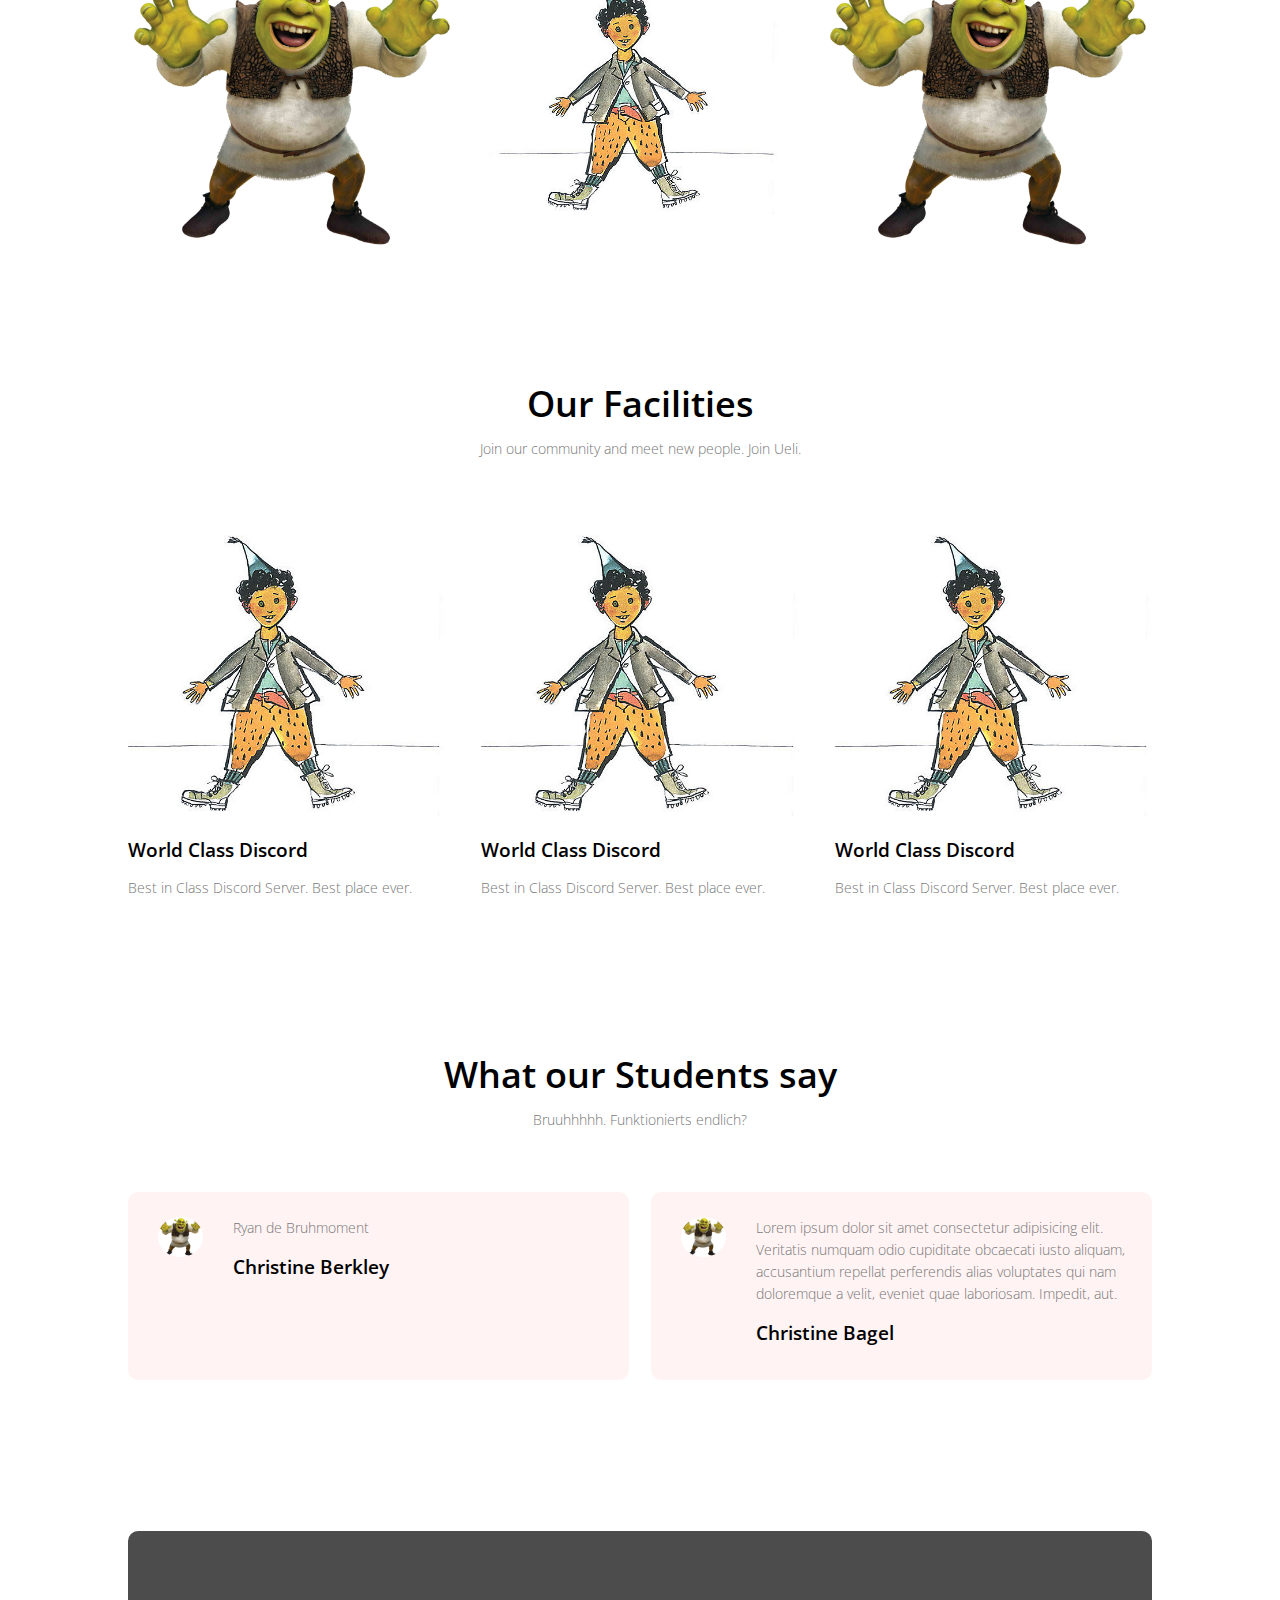
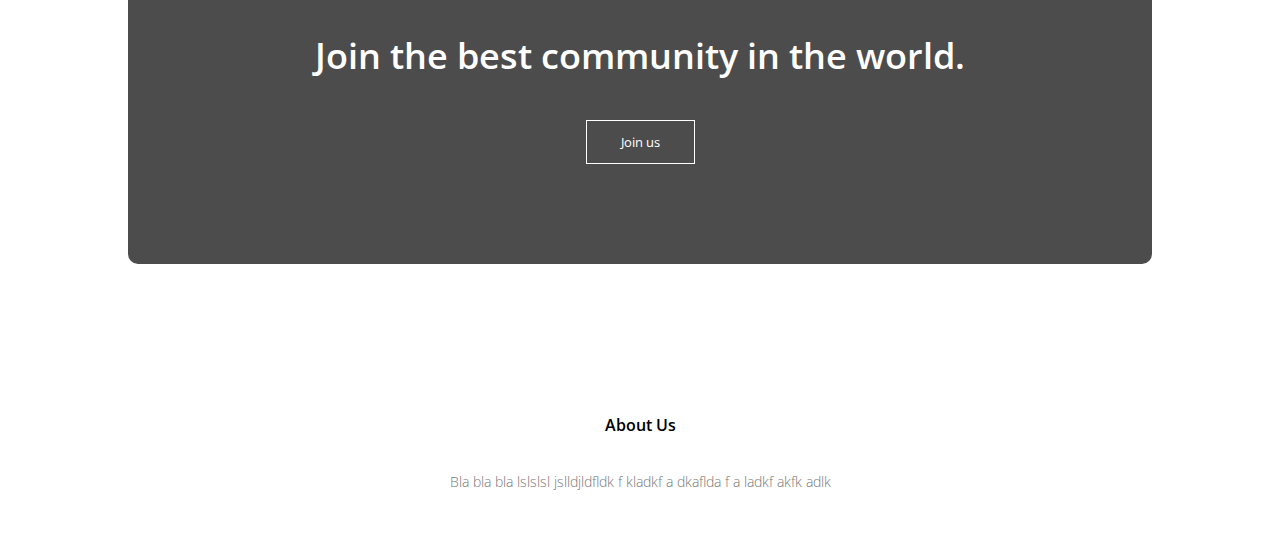
==== commit 8a9ad13c: "Update index.html" ====
--- a/index.html
+++ b/index.html
@@ -6,11 +6,11 @@
   <head>
     <meta name="viewport" content="with=device-width, initialscale=1.0">
     <title>Ueli de Website</title>
-    <link rel="stylesheet" href="Uelidesign.css">
+    <link rel="stylesheet" href="assets/css/Uelidesign.css">
     <link rel="preconnect" href="https://fonts.googleapis.com">
     <link rel="preconnect" href="https://fonts.gstatic.com" crossorigin>
     <link href="https://fonts.googleapis.com/css2?family=Open+Sans:wght@300;400;500;600;700&display=swap" rel="stylesheet"> 
-    <script src="../Javascript/Ueliscript.js"></script>
+    <script src="../assets/js/Ueliscript.js"></script>
   </head>
 
   <body>
--- a/assets/css/Uelidesign.css
+++ b/assets/css/Uelidesign.css
@@ -0,0 +1,327 @@
+*{
+  margin: 0;
+  padding: 0;
+  font-family: 'Open Sans', sans-serif;
+}
+
+.header{
+  min-height: 100vh;
+  width: 100%;
+  background-image: linear-gradient(rgba(4,9,30,0.7),rgba(4,9,30,0.7)), url(../Images/Verona.JPG);
+  background-position: center;
+  background-size: cover;
+  position: relative;
+}
+
+
+
+nav{
+  display: flex;
+  padding: 2% 6%;
+  justify-content: space-between;
+  align-items: center;
+}
+
+#logo{
+  width: auto;
+  height: 40px;
+  padding: 2%;
+}
+
+.nav-links{
+  flex: 1;
+  text-align: right;
+}
+
+.nav-links ul li{
+  list-style: none;
+  display: inline-block;
+  padding: 8px 12px;
+  position: relative;
+}
+
+.nav-links ul li a{
+  color: #fff;
+  text-decoration: none;
+  font-size: 13px;
+}
+
+.nav-links ul li::after{
+  content: '';
+  width: 0%;
+  height: 2px;
+  background: #f44336;
+  display: block;
+  margin: auto;
+  transition: 0.5s;
+}
+
+.nav-links ul li:hover::after{
+  width: 100%;
+}
+
+.text-box{
+  width: 90%;
+  color: #fff;
+  position: absolute;
+  top: 50%;
+  left: 50%;
+  transform: translate(-50%,-50%);
+  text-align: center;
+}
+
+.text-box h1{
+  font-size: 62px;
+}
+
+.text-box p{
+  margin: 10px 0 40px;
+  font: 14px;
+  color: #fff;
+}
+
+.hero-btn{
+  display: inline-block;
+  text-decoration: none;
+  color: #fff;
+  border: 1px solid #fff;
+  padding: 12px 34px;
+  font-size: 13px;
+  background: transparent;
+  position: relative;
+  cursor: pointer;
+}
+
+.hero-btn:hover{
+  border: 1px solid #f44336;
+  background: #f44336;
+  transition: 1s;
+}
+
+@media(max-width: 700px){
+  .text-box h1{
+    font-size: 20px;
+  }
+
+  .nav-links ul li{
+    display: block;
+  }
+
+  .nav-links{
+    position: absolute;
+    background: #f44336;
+    height: 100vh;
+    width: 200px;
+    top:0;
+    right: 0;
+    text-align: left;
+    z-index: 2;
+  }
+
+  .row{
+    flex-direction: column;
+  }
+}
+
+
+.course{
+  width: 80%;
+  margin: auto;
+  text-align: center;
+  padding-top: 100px;
+}
+
+h1{
+  font-size: 36px;
+  font-weight: 600;
+}
+
+p{
+  color: #777;
+  font-size: 14px;
+  font-weight: 300;
+  line-height: 22px;
+  padding: 10px;
+}
+
+.row{
+  margin-top: 5%;
+  display: flex;
+  justify-content: space-between;
+}
+
+.course-col{
+  flex-basis: 31%;
+  background: #fff3f3;
+  border-radius: 10px;
+  margin-bottom: 5%;
+  padding: 20px 12px;
+  box-sizing: border-box;
+}
+
+h3{
+  text-align: center;
+  font-weight: 600;
+  margin: 10px 0;
+}
+
+.course-col:hover{
+  box-shadow: 0 0 20px 0 rgba(0, 0, 0, 0.2);
+}
+
+
+.campus{
+  width: 80%;
+  margin: auto;
+  text-align: center;
+  padding-top: 50px;
+}
+
+
+.campus-col{
+  flex-basis: 32%;
+  border-radius: 10px;
+  margin-bottom: 30px;
+  position: relative;
+  overflow: hidden;
+}
+
+.campus-col img{
+  width: 100%;
+  display: block;
+}
+
+.layer{
+  background: transparent;
+  height: 100%;
+  width: 100%;
+  position: absolute;
+  top: 0;
+  left: 0;
+  transition: 0.5s;
+}
+
+.layer:hover{
+  background: rgba(226, 0, 0, 0.7);
+}
+
+.layer h3{
+  width: 100%;
+  font-weight: 500;
+  color: #fff;
+  font-size: 26px;
+  bottom: 0;
+  left: 50%;
+  transform: translateX(-50%);
+  position: absolute;
+  opacity: 0;
+  transition: 0.5s;
+}
+
+.layer:hover h3{
+  bottom: 50%;
+  opacity: 1;
+}
+
+
+.facilities{
+  width: 80%;
+  margin: auto;
+  text-align: center;
+  padding-top: 100px;
+
+}
+
+
+.facilities-col{
+  flex-basis: 31%;
+  border-radius: 10px;
+  margin-bottom: 5%;
+  text-align: left;
+}
+
+.facilities-col img{
+  width:  100%;
+  height: 300px;
+  object-fit: cover;
+  border-radius: 10px;
+}
+
+.facilities-col p{
+  padding: 0;
+}
+
+.facilities-col h3{
+  margin-top: 16px;
+  margin-bottom: 15px;
+  text-align: left;
+
+}
+
+
+.testimonials{
+  width: 80%;
+  margin: auto;
+  padding-top: 100px;
+  text-align: center;
+}
+
+.testimonial-col{
+  flex-basis: 44%;
+  border-radius: 10px;
+  margin-bottom: 5%;
+  text-align: left;
+  background: #fff3f3;
+  padding: 25px;
+  cursor: pointer;
+  display: flex;
+}
+
+.testimonial-col img{
+  height: 40px;
+  margin-left: 5px;
+  margin-right: 30px;
+  border-radius: 50%;
+
+}
+
+.testimonial-col p{
+  padding: 0;
+}
+
+.testimonial-col h3{
+  margin-top: 15px;
+  text-align: left;
+}
+
+.cta{
+  margin: 100px auto;
+  width: 80%;
+  background-image: linear-gradient(rgba(0,0,0,0.7),rgba(0,0,0,0.7)),url(../Images/Verona.JPG);
+  background-position: center;
+  background-size: cover;
+  border-radius: 10px;
+  text-align: center;
+  padding: 100px 0;
+}
+
+.cta h1{
+  color:#fff;
+  margin-bottom: 40px;
+  padding: 0;
+}
+
+
+.footer{
+  width: 100%;
+  text-align: center;
+  padding: 30px 0;
+}
+
+.footer h4{
+  margin-bottom: 25px;
+  margin-top: 20px;
+  font-weight: 600;
+}
+
+
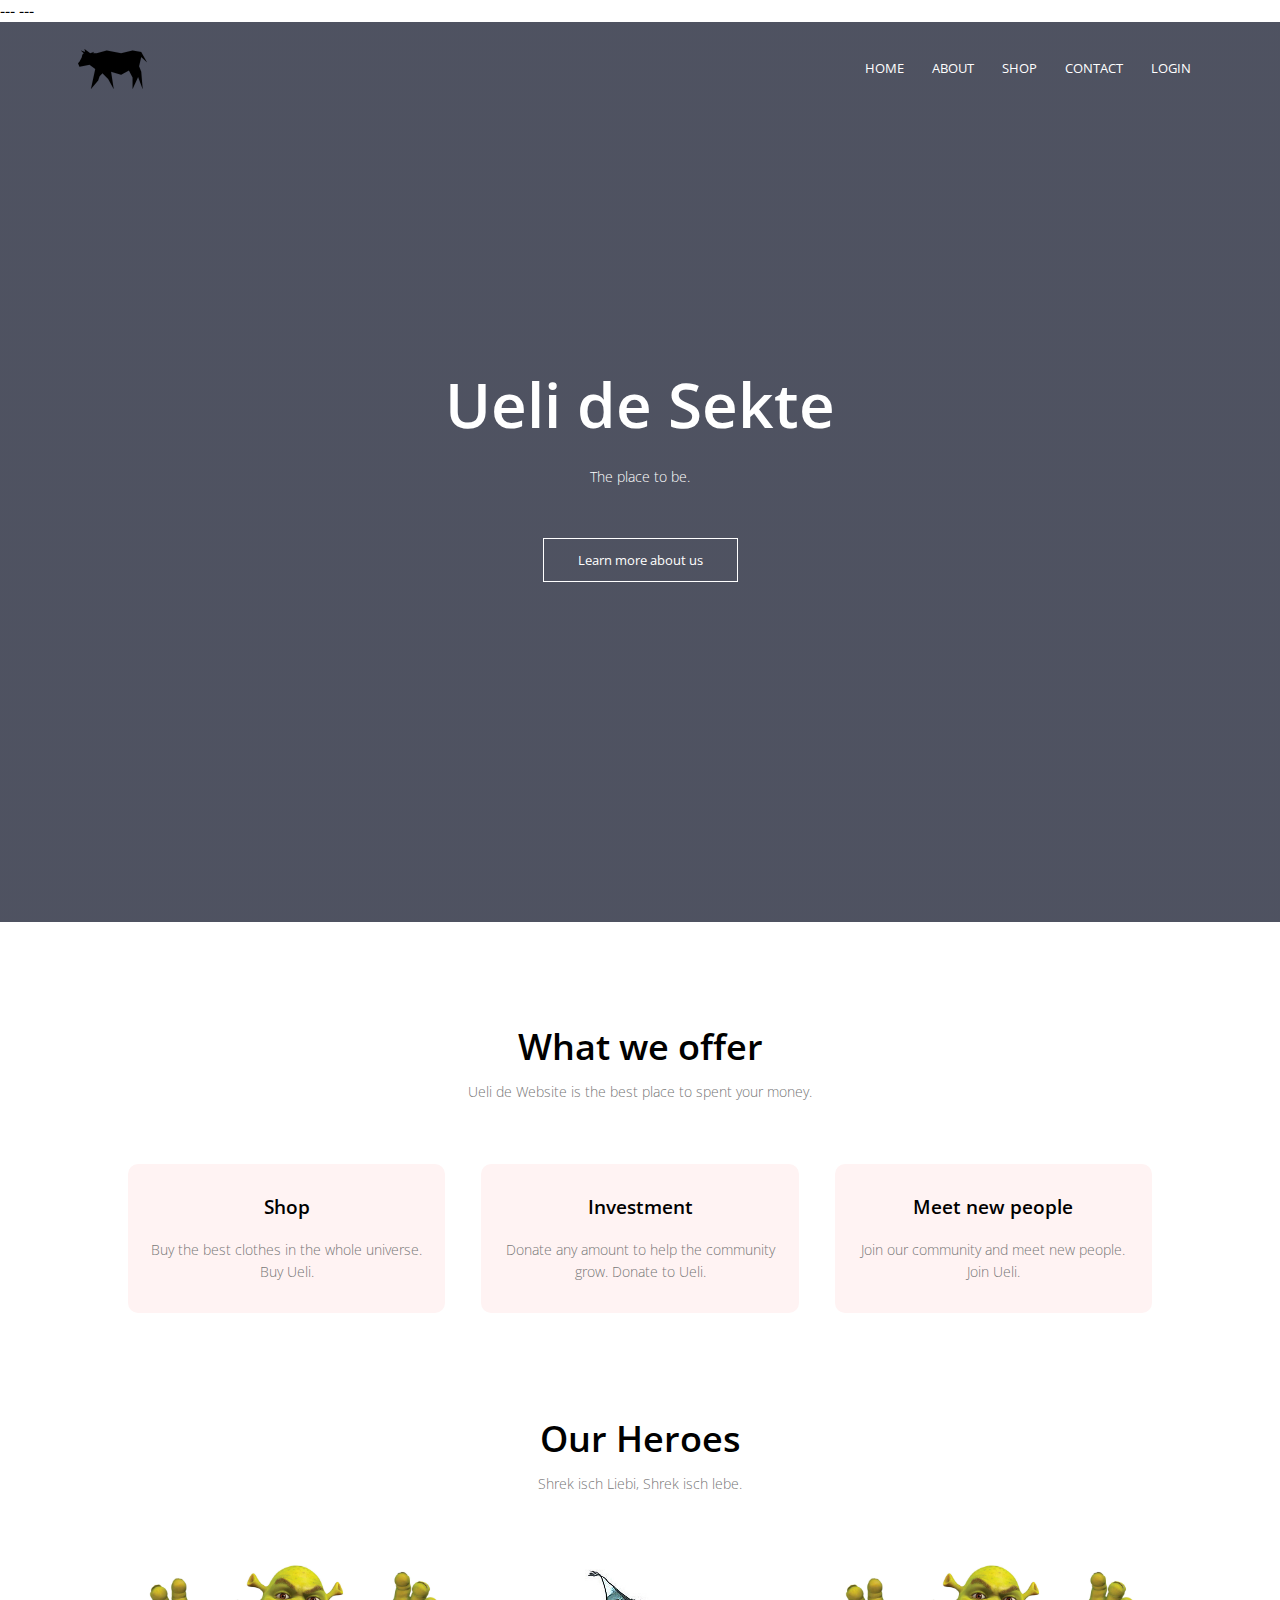
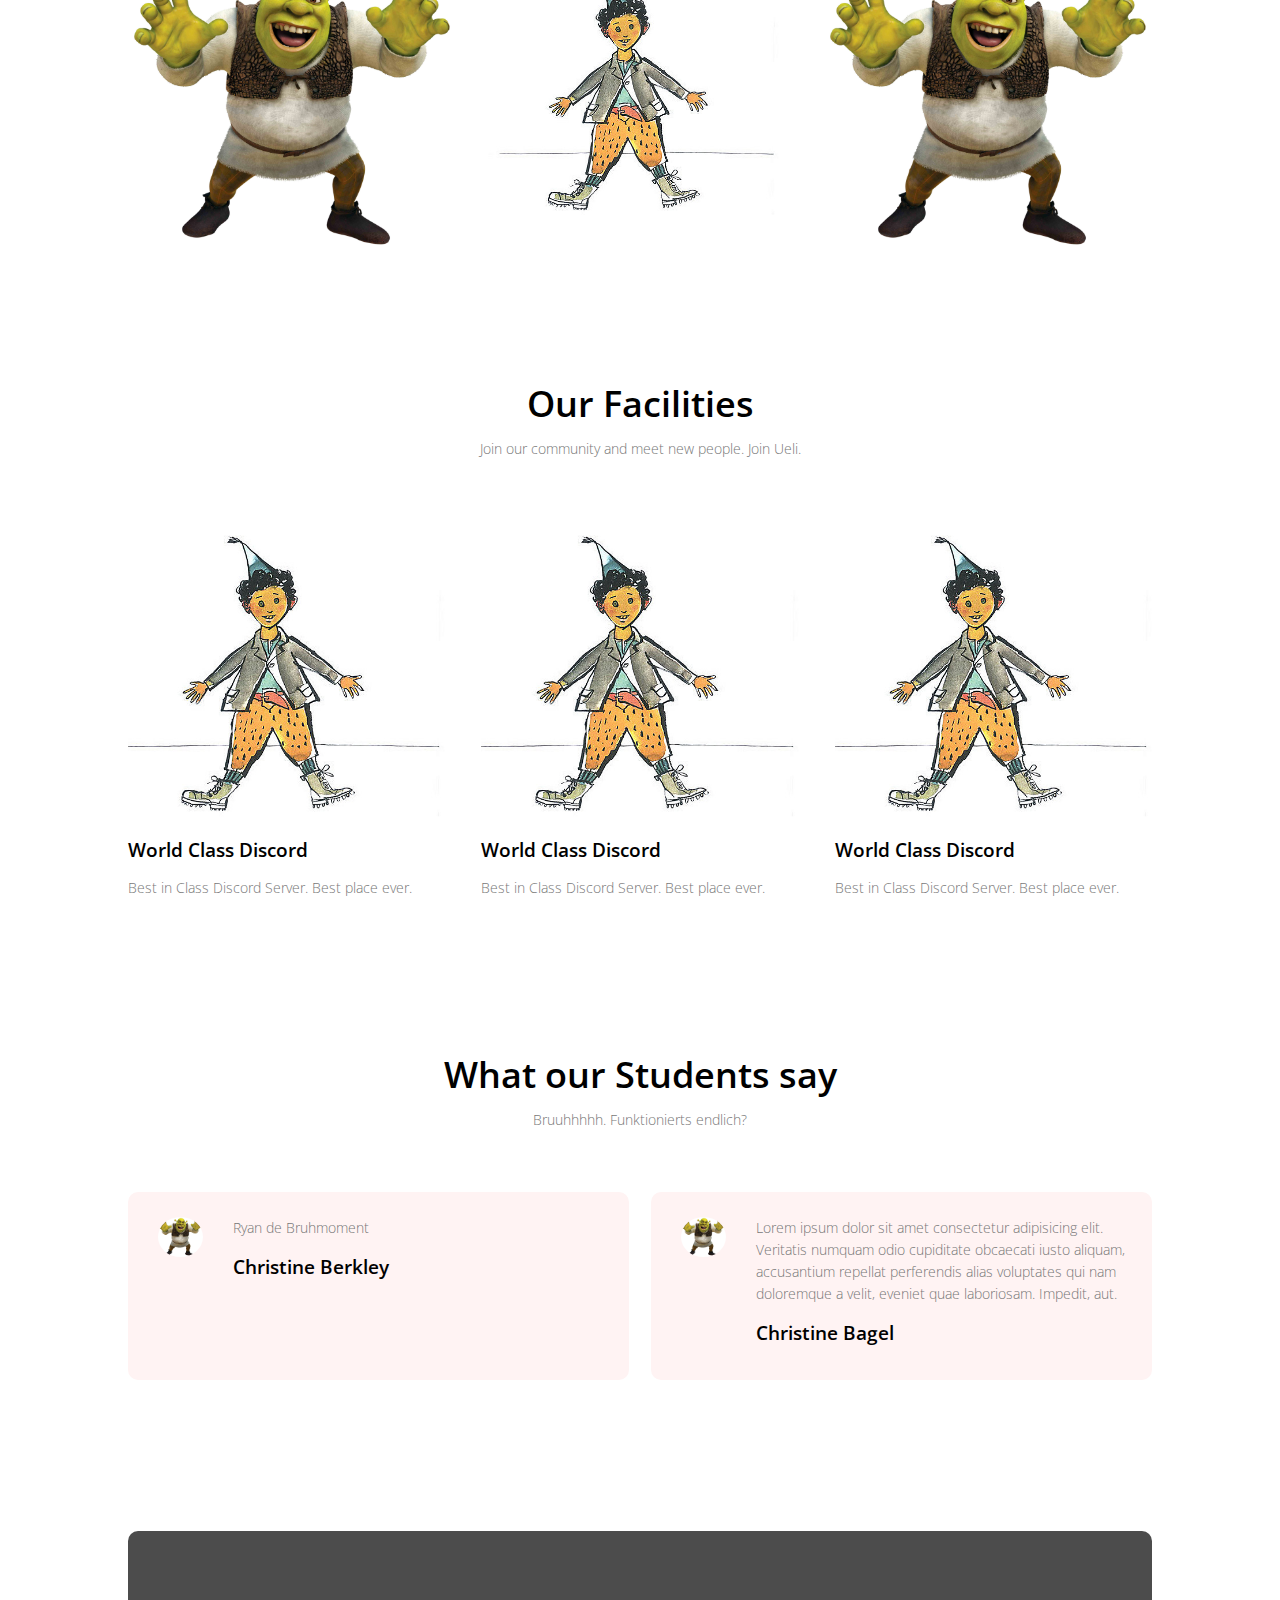
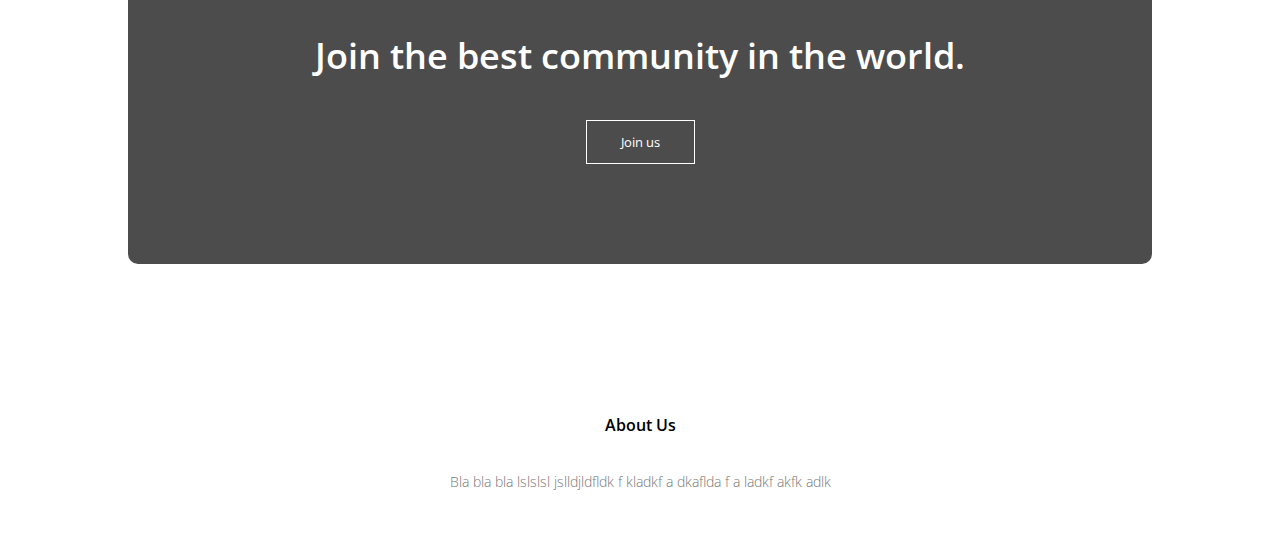
==== commit 6b46678e: "Update index.html" ====
--- a/index.html
+++ b/index.html
@@ -6,17 +6,17 @@
   <head>
     <meta name="viewport" content="with=device-width, initialscale=1.0">
     <title>Ueli de Website</title>
-    <link rel="stylesheet" href="assets/css/Uelidesign.css">
+    <link rel="stylesheet" href="../assets/css/Uelidesign.css">
     <link rel="preconnect" href="https://fonts.googleapis.com">
     <link rel="preconnect" href="https://fonts.gstatic.com" crossorigin>
     <link href="https://fonts.googleapis.com/css2?family=Open+Sans:wght@300;400;500;600;700&display=swap" rel="stylesheet"> 
-    <script src="../assets/js/Ueliscript.js"></script>
+    <script src="../assets/Ueliscript.js"></script>
   </head>
 
   <body>
     <section class="header">
       <nav>
-        <a href="index.html"><img id="logo" src="assets/img/logo.svg"></a>
+        <a href="index.html"><img id="logo" src="../assets/img/logo.svg"></a>
         <div class="nav-links">
           <ul>
             <li><a href="index.html">HOME</a></li>
@@ -69,19 +69,19 @@
 
       <div class="row">
         <div class="campus-col">
-          <img src="assets/img/Shrek.png" alt="Shrek isch Liebi">
+          <img src="../assets/img/Shrek.png" alt="Shrek isch Liebi">
           <div class="layer">
             <h3>SHREK</h3>
           </div>
         </div>
         <div class="campus-col">
-          <img src="assets/img/Schellenursli.jpg" alt="Schelle verteile">
+          <img src="../assets/img/Schellenursli.jpg" alt="Schelle verteile">
           <div class="layer">
             <h3>SCHELLENURSLI</h3>
           </div>
         </div>
         <div class="campus-col">
-          <img src="assets/img/Shrek.png" alt="Kueh">
+          <img src="../assets/img/Shrek.png" alt="Kueh">
           <div class="layer">
             <h3>SHREK</h3>
           </div>
@@ -98,19 +98,19 @@
 
         <div class="row">
           <div class="facilities-col">
-            <img src="assets/img/Schellenursli.jpg">
+            <img src="../assets/img/Schellenursli.jpg">
             <h3>World Class Discord</h3>
             <p>Best in Class Discord Server. Best place ever.</p>
           </div>
 
           <div class="facilities-col">
-            <img src="assets/img/Schellenursli.jpg">
+            <img src="../assets/img/Schellenursli.jpg">
             <h3>World Class Discord</h3>
             <p>Best in Class Discord Server. Best place ever.</p>
           </div>
 
           <div class="facilities-col">
-            <img src="assets/img/Schellenursli.jpg">
+            <img src="../assets/img/Schellenursli.jpg">
             <h3>World Class Discord</h3>
             <p>Best in Class Discord Server. Best place ever.</p>
           </div>
@@ -124,14 +124,14 @@
 
       <div class="row">
         <div class="testimonial-col">
-          <img src="assets/img/Shrek.png">
+          <img src="../assets/img/Shrek.png">
           <div>
             <p>Ryan de Bruhmoment</p>
             <h3>Christine Berkley</h3>
           </div>
         </div>
         <div class="testimonial-col">
-          <img src="assets/img/Shrek.png">
+          <img src="../assets/img/Shrek.png">
           <div>
             <p>Lorem ipsum dolor sit amet consectetur adipisicing elit. Veritatis numquam odio cupiditate obcaecati iusto aliquam, accusantium repellat perferendis alias voluptates qui nam doloremque a velit, eveniet quae laboriosam. Impedit, aut.</p>
             <h3>Christine Bagel</h3>
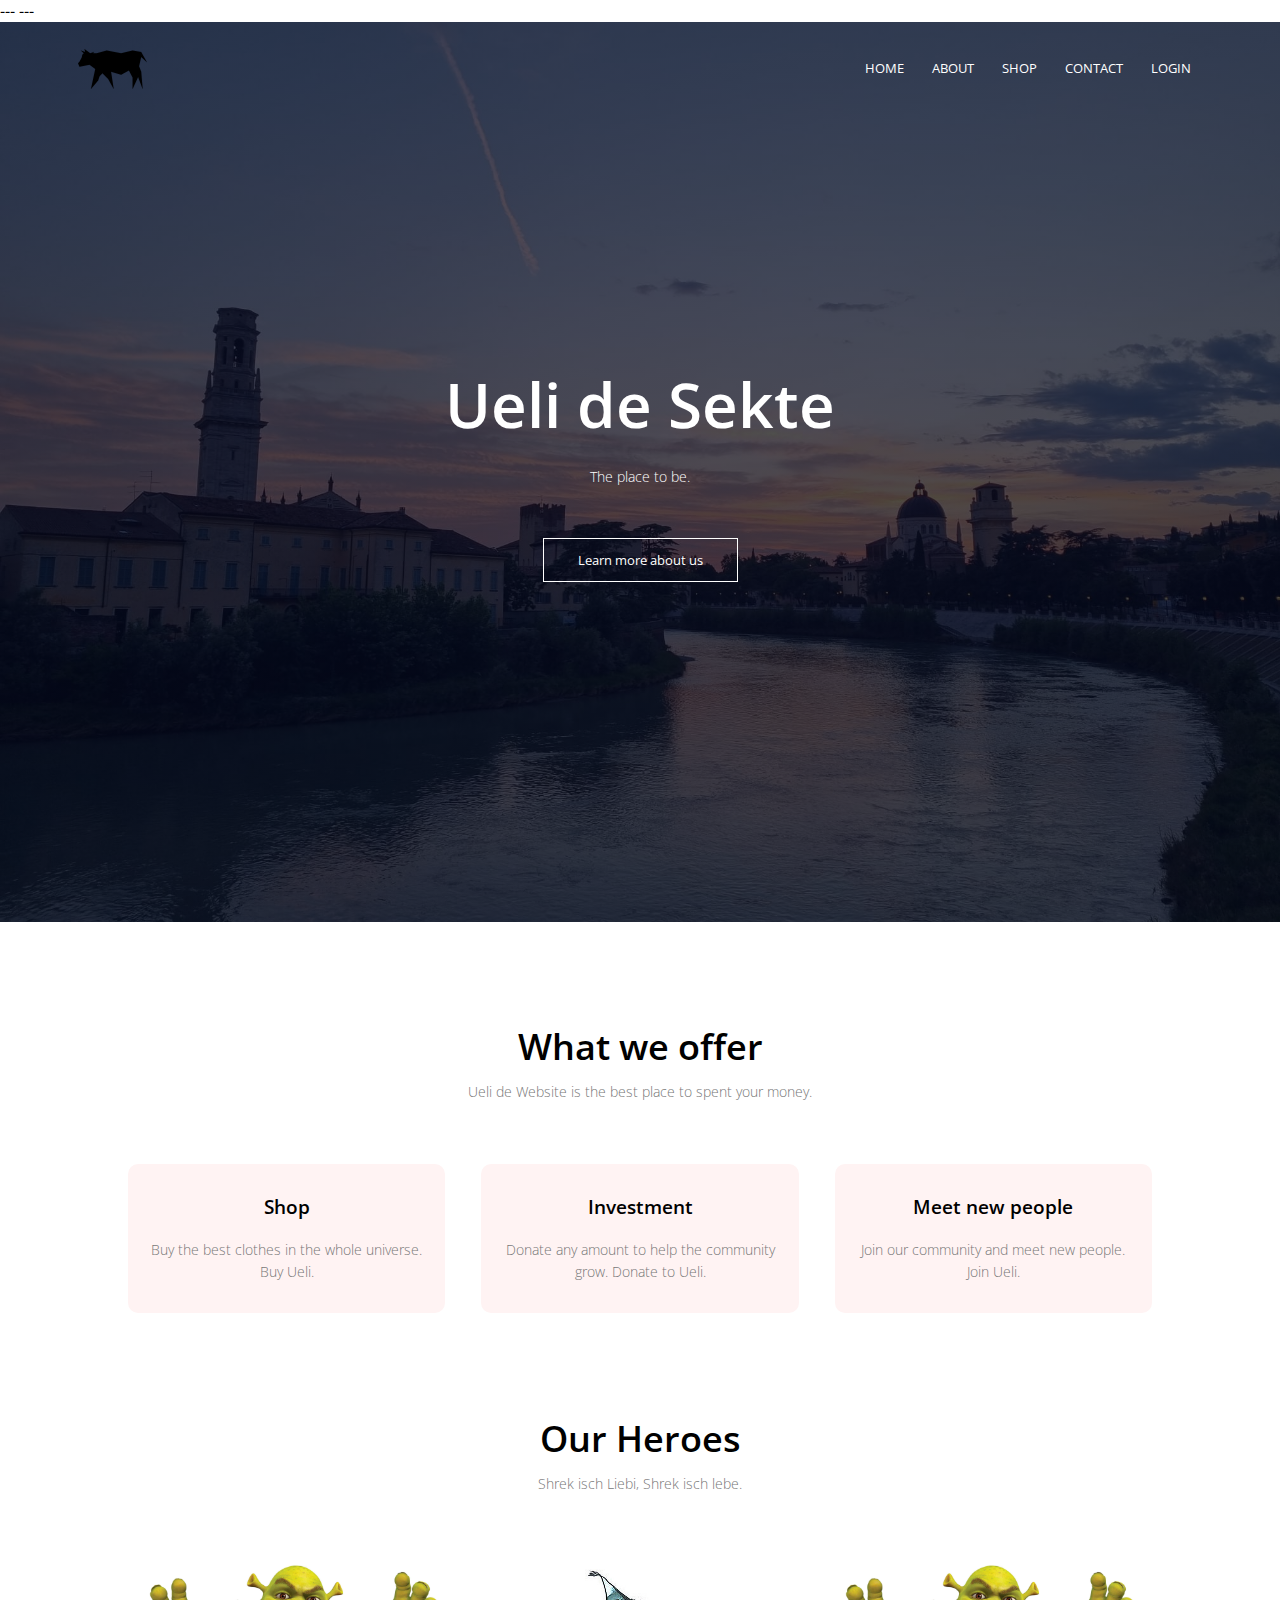
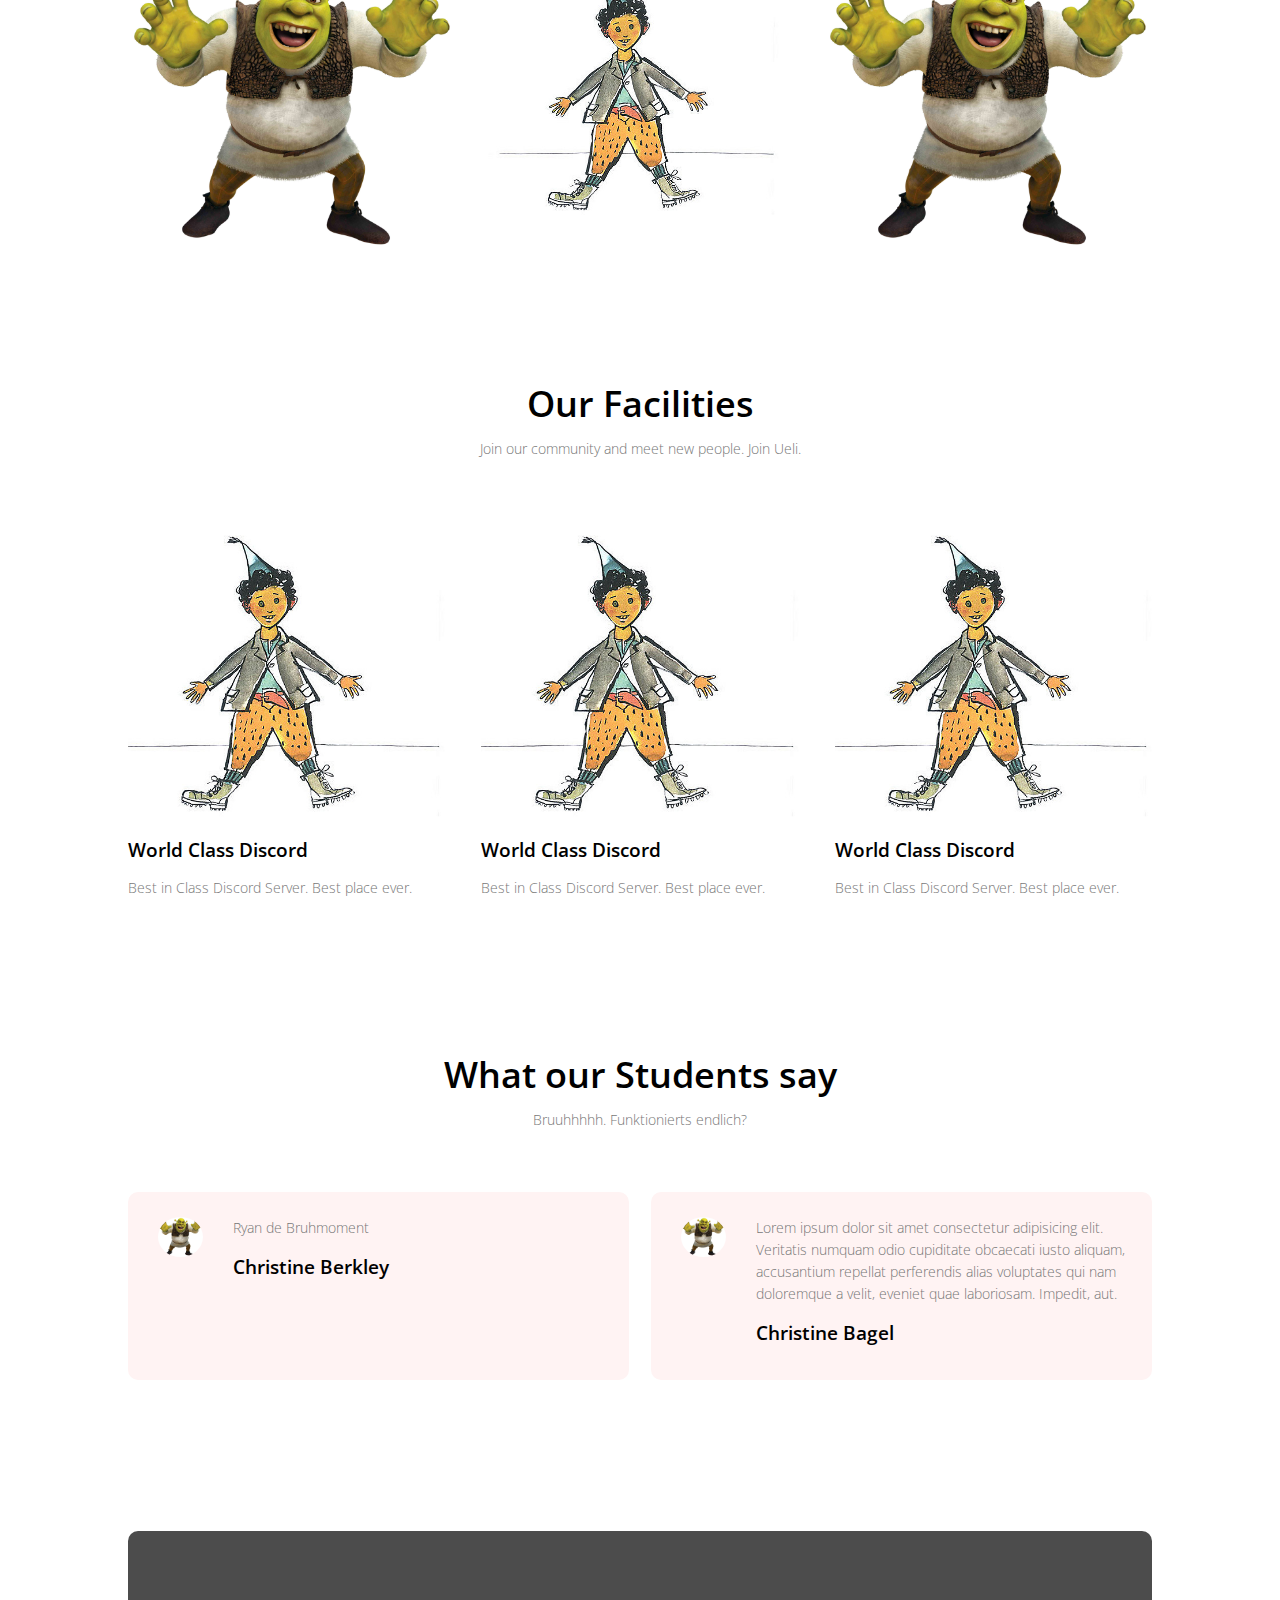
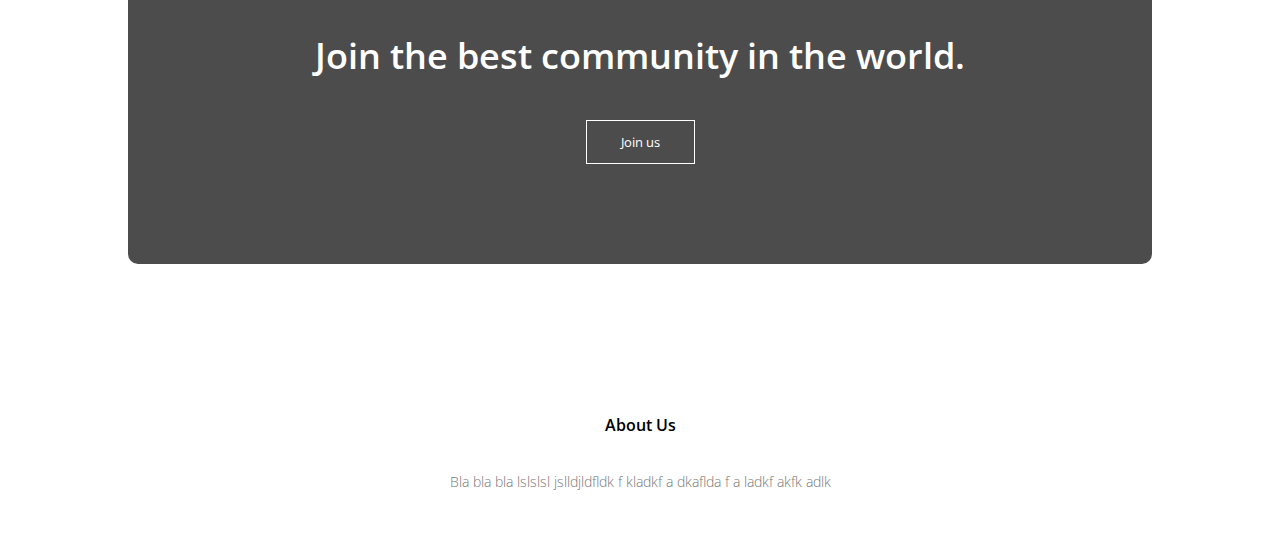
==== commit 7049646b: "Revert "Patch 1"" ====
--- a/index.html
+++ b/index.html
@@ -6,20 +6,20 @@
   <head>
     <meta name="viewport" content="with=device-width, initialscale=1.0">
     <title>Ueli de Website</title>
-    <link rel="stylesheet" href="../assets/css/Uelidesign.css">
+    <link rel="stylesheet" href="Uelidesign.css">
     <link rel="preconnect" href="https://fonts.googleapis.com">
     <link rel="preconnect" href="https://fonts.gstatic.com" crossorigin>
     <link href="https://fonts.googleapis.com/css2?family=Open+Sans:wght@300;400;500;600;700&display=swap" rel="stylesheet"> 
-    <script src="../assets/Ueliscript.js"></script>
+    <script src="../Javascript/Ueliscript.js"></script>
   </head>
 
   <body>
     <section class="header">
       <nav>
-        <a href="index.html"><img id="logo" src="../assets/img/logo.svg"></a>
+        <a href="indexUeli.html"><img id="logo" src="logo.svg"></a>
         <div class="nav-links">
           <ul>
-            <li><a href="index.html">HOME</a></li>
+            <li><a href="indexUeli.html">HOME</a></li>
             <li><a href="AboutUeli.html">ABOUT</a></li>
             <li><a href="ShopUeli.html">SHOP</a></li>
             <li><a href="InvestorUeli.html">CONTACT</a></li>
@@ -69,19 +69,19 @@
 
       <div class="row">
         <div class="campus-col">
-          <img src="../assets/img/Shrek.png" alt="Shrek isch Liebi">
+          <img src="Shrek.png" alt="Shrek isch Liebi">
           <div class="layer">
             <h3>SHREK</h3>
           </div>
         </div>
         <div class="campus-col">
-          <img src="../assets/img/Schellenursli.jpg" alt="Schelle verteile">
+          <img src="Schellenursli.jpg" alt="Schelle verteile">
           <div class="layer">
             <h3>SCHELLENURSLI</h3>
           </div>
         </div>
         <div class="campus-col">
-          <img src="../assets/img/Shrek.png" alt="Kueh">
+          <img src="Shrek.png" alt="Kueh">
           <div class="layer">
             <h3>SHREK</h3>
           </div>
@@ -98,19 +98,19 @@
 
         <div class="row">
           <div class="facilities-col">
-            <img src="../assets/img/Schellenursli.jpg">
+            <img src="Schellenursli.jpg">
             <h3>World Class Discord</h3>
             <p>Best in Class Discord Server. Best place ever.</p>
           </div>
 
           <div class="facilities-col">
-            <img src="../assets/img/Schellenursli.jpg">
+            <img src="Schellenursli.jpg">
             <h3>World Class Discord</h3>
             <p>Best in Class Discord Server. Best place ever.</p>
           </div>
 
           <div class="facilities-col">
-            <img src="../assets/img/Schellenursli.jpg">
+            <img src="Schellenursli.jpg">
             <h3>World Class Discord</h3>
             <p>Best in Class Discord Server. Best place ever.</p>
           </div>
@@ -124,14 +124,14 @@
 
       <div class="row">
         <div class="testimonial-col">
-          <img src="../assets/img/Shrek.png">
+          <img src="Shrek.png">
           <div>
             <p>Ryan de Bruhmoment</p>
             <h3>Christine Berkley</h3>
           </div>
         </div>
         <div class="testimonial-col">
-          <img src="../assets/img/Shrek.png">
+          <img src="Shrek.png">
           <div>
             <p>Lorem ipsum dolor sit amet consectetur adipisicing elit. Veritatis numquam odio cupiditate obcaecati iusto aliquam, accusantium repellat perferendis alias voluptates qui nam doloremque a velit, eveniet quae laboriosam. Impedit, aut.</p>
             <h3>Christine Bagel</h3>
--- a/Uelidesign.css
+++ b/Uelidesign.css
@@ -0,0 +1,328 @@
+*{
+    margin: 0;
+    padding: 0;
+    font-family: 'Open Sans', sans-serif;
+  }
+  
+  .header{
+    min-height: 100vh;
+    width: 100%;
+    background-image: linear-gradient(rgba(4,9,30,0.7),rgba(4,9,30,0.7)), url(Verona.JPG);
+    background-position: center;
+    background-size: cover;
+    position: relative;
+  }
+  
+  
+  
+  nav{
+    display: flex;
+    padding: 2% 6%;
+    justify-content: space-between;
+    align-items: center;
+  }
+  
+  #logo{
+    width: auto;
+    height: 40px;
+    padding: 2%;
+  }
+  
+  .nav-links{
+    flex: 1;
+    text-align: right;
+  }
+  
+  .nav-links ul li{
+    list-style: none;
+    display: inline-block;
+    padding: 8px 12px;
+    position: relative;
+  }
+  
+  .nav-links ul li a{
+    color: #fff;
+    text-decoration: none;
+    font-size: 13px;
+  }
+  
+  .nav-links ul li::after{
+    content: '';
+    width: 0%;
+    height: 2px;
+    background: #f44336;
+    display: block;
+    margin: auto;
+    transition: 0.5s;
+  }
+  
+  .nav-links ul li:hover::after{
+    width: 100%;
+  }
+  
+  .text-box{
+    width: 90%;
+    color: #fff;
+    position: absolute;
+    top: 50%;
+    left: 50%;
+    transform: translate(-50%,-50%);
+    text-align: center;
+  }
+  
+  .text-box h1{
+    font-size: 62px;
+  }
+  
+  .text-box p{
+    margin: 10px 0 40px;
+    font: 14px;
+    color: #fff;
+  }
+  
+  .hero-btn{
+    display: inline-block;
+    text-decoration: none;
+    color: #fff;
+    border: 1px solid #fff;
+    padding: 12px 34px;
+    font-size: 13px;
+    background: transparent;
+    position: relative;
+    cursor: pointer;
+  }
+  
+  .hero-btn:hover{
+    border: 1px solid #f44336;
+    background: #f44336;
+    transition: 1s;
+  }
+  
+  @media(max-width: 700px){
+    .text-box h1{
+      font-size: 20px;
+    }
+  
+    .nav-links ul li{
+      display: block;
+    }
+  
+    .nav-links{
+      position: absolute;
+      background: #f44336;
+      height: 100vh;
+      width: 200px;
+      top:0;
+      right: 0;
+      text-align: left;
+      z-index: 2;
+    }
+  
+    .row{
+      flex-direction: column;
+    }
+  }
+  
+  
+  .course{
+    width: 80%;
+    margin: auto;
+    text-align: center;
+    padding-top: 100px;
+  }
+  
+  h1{
+    font-size: 36px;
+    font-weight: 600;
+  }
+  
+  p{
+    color: #777;
+    font-size: 14px;
+    font-weight: 300;
+    line-height: 22px;
+    padding: 10px;
+  }
+  
+  .row{
+    margin-top: 5%;
+    display: flex;
+    justify-content: space-between;
+  }
+  
+  .course-col{
+    flex-basis: 31%;
+    background: #fff3f3;
+    border-radius: 10px;
+    margin-bottom: 5%;
+    padding: 20px 12px;
+    box-sizing: border-box;
+  }
+  
+  h3{
+    text-align: center;
+    font-weight: 600;
+    margin: 10px 0;
+  }
+  
+  .course-col:hover{
+    box-shadow: 0 0 20px 0 rgba(0, 0, 0, 0.2);
+  }
+  
+  
+  .campus{
+    width: 80%;
+    margin: auto;
+    text-align: center;
+    padding-top: 50px;
+  }
+  
+  
+  .campus-col{
+    flex-basis: 32%;
+    border-radius: 10px;
+    margin-bottom: 30px;
+    position: relative;
+    overflow: hidden;
+  }
+  
+  .campus-col img{
+    width: 100%;
+    display: block;
+  }
+  
+  .layer{
+    background: transparent;
+    height: 100%;
+    width: 100%;
+    position: absolute;
+    top: 0;
+    left: 0;
+    transition: 0.5s;
+  }
+  
+  .layer:hover{
+    background: rgba(226, 0, 0, 0.7);
+  }
+  
+  .layer h3{
+    width: 100%;
+    font-weight: 500;
+    color: #fff;
+    font-size: 26px;
+    bottom: 0;
+    left: 50%;
+    transform: translateX(-50%);
+    position: absolute;
+    opacity: 0;
+    transition: 0.5s;
+  }
+  
+  .layer:hover h3{
+    bottom: 50%;
+    opacity: 1;
+  }
+  
+  
+  .facilities{
+    width: 80%;
+    margin: auto;
+    text-align: center;
+    padding-top: 100px;
+  
+  }
+  
+  
+  .facilities-col{
+    flex-basis: 31%;
+    border-radius: 10px;
+    margin-bottom: 5%;
+    text-align: left;
+  }
+  
+  .facilities-col img{
+    width:  100%;
+    height: 300px;
+    object-fit: cover;
+    border-radius: 10px;
+  }
+  
+  .facilities-col p{
+    padding: 0;
+  }
+  
+  .facilities-col h3{
+    margin-top: 16px;
+    margin-bottom: 15px;
+    text-align: left;
+  
+  }
+  
+  
+  .testimonials{
+    width: 80%;
+    margin: auto;
+    padding-top: 100px;
+    text-align: center;
+  }
+  
+  .testimonial-col{
+    flex-basis: 44%;
+    border-radius: 10px;
+    margin-bottom: 5%;
+    text-align: left;
+    background: #fff3f3;
+    padding: 25px;
+    cursor: pointer;
+    display: flex;
+  }
+  
+  .testimonial-col img{
+    height: 40px;
+    margin-left: 5px;
+    margin-right: 30px;
+    border-radius: 50%;
+  
+  }
+  
+  .testimonial-col p{
+    padding: 0;
+  }
+  
+  .testimonial-col h3{
+    margin-top: 15px;
+    text-align: left;
+  }
+  
+  .cta{
+    margin: 100px auto;
+    width: 80%;
+    background-image: linear-gradient(rgba(0,0,0,0.7),rgba(0,0,0,0.7)),url(../Images/Verona.JPG);
+    background-position: center;
+    background-size: cover;
+    border-radius: 10px;
+    text-align: center;
+    padding: 100px 0;
+  }
+  
+  .cta h1{
+    color:#fff;
+    margin-bottom: 40px;
+    padding: 0;
+  }
+  
+  
+  .footer{
+    width: 100%;
+    text-align: center;
+    padding: 30px 0;
+  }
+  
+  .footer h4{
+    margin-bottom: 25px;
+    margin-top: 20px;
+    font-weight: 600;
+  }
+  
+  
+  